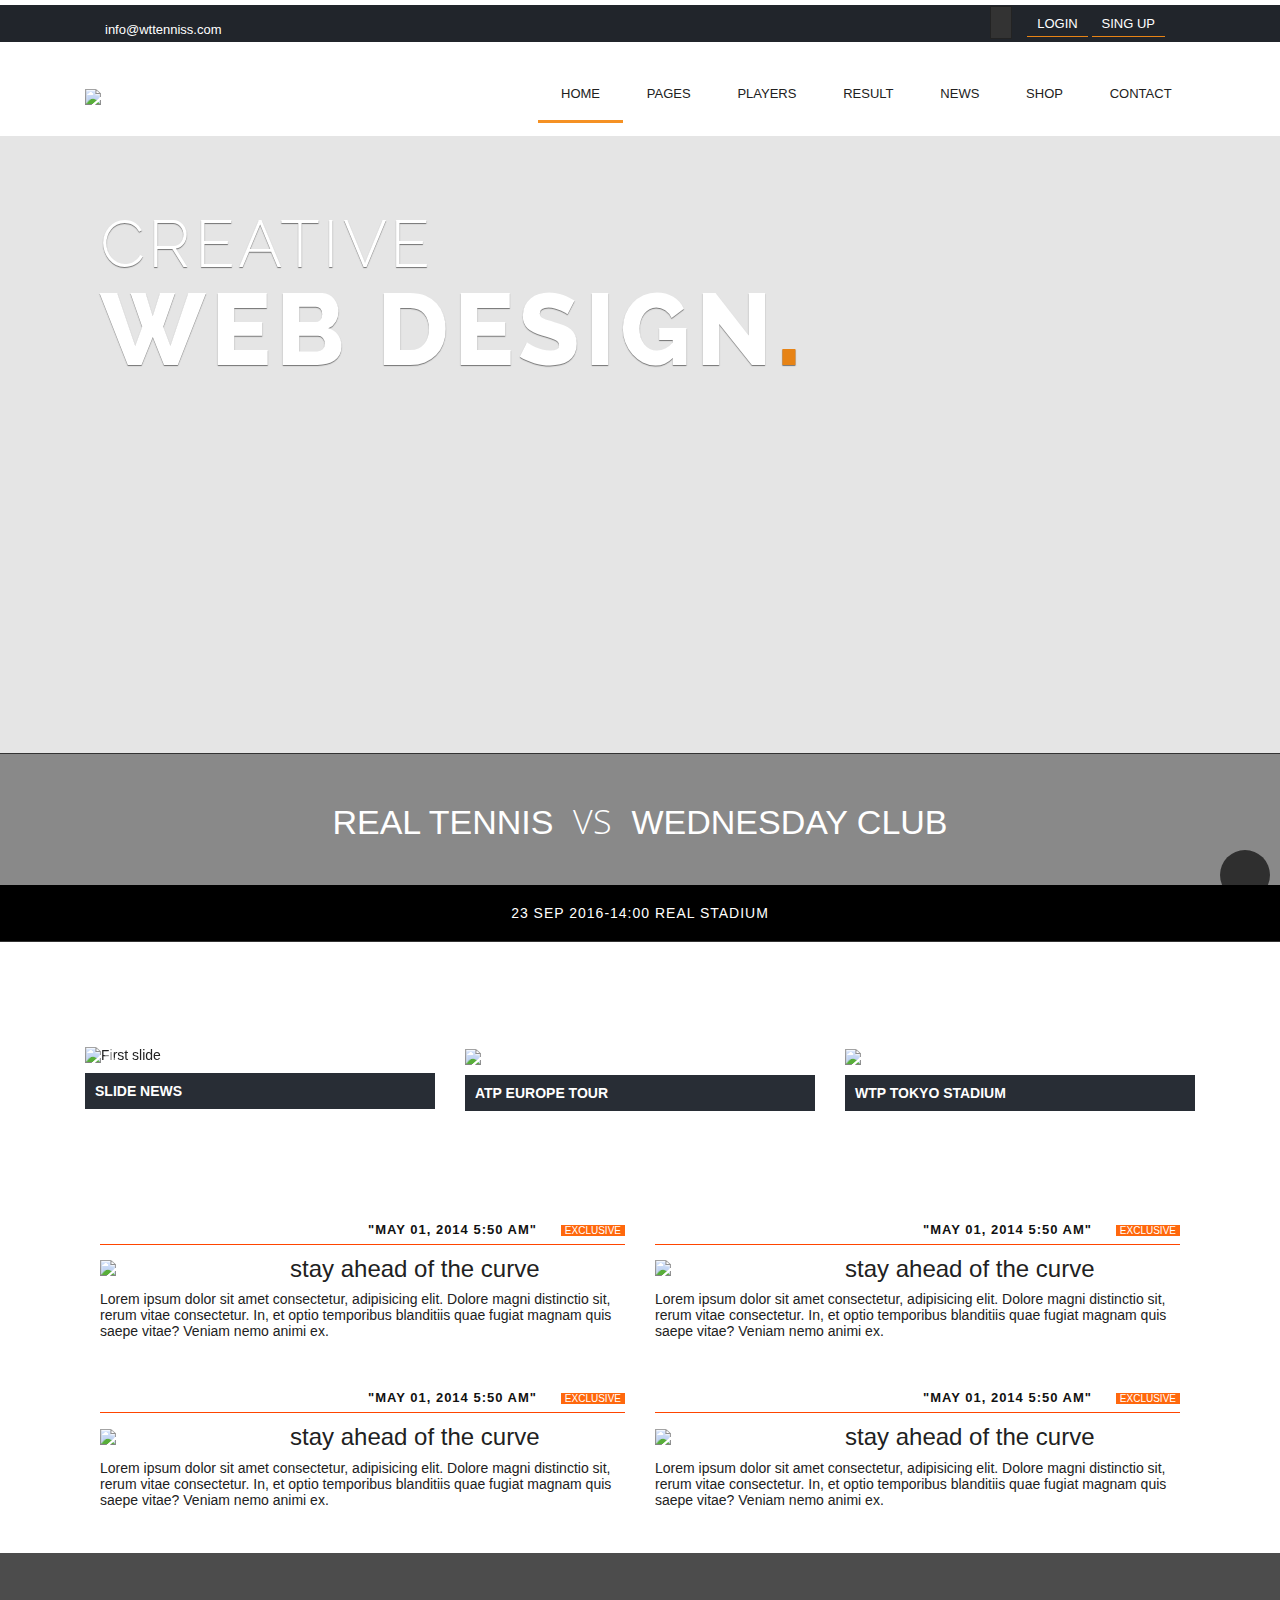
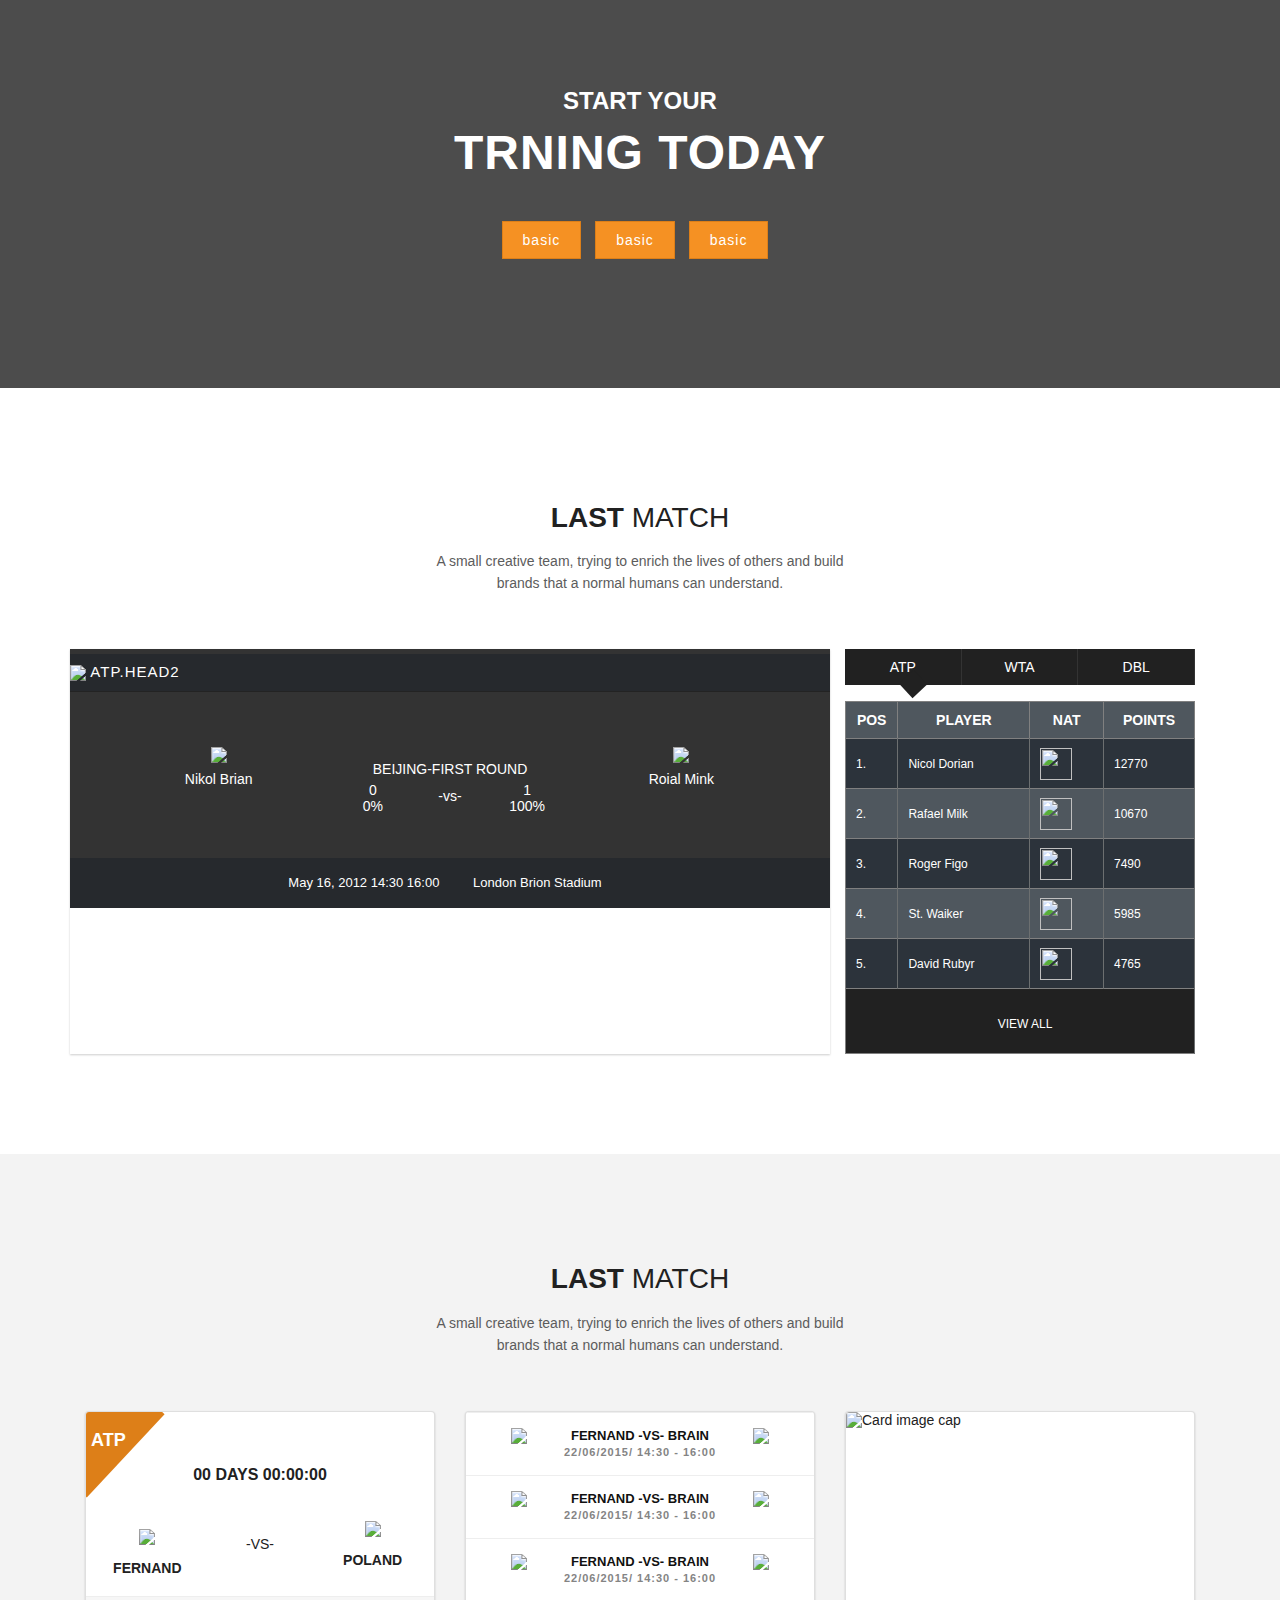
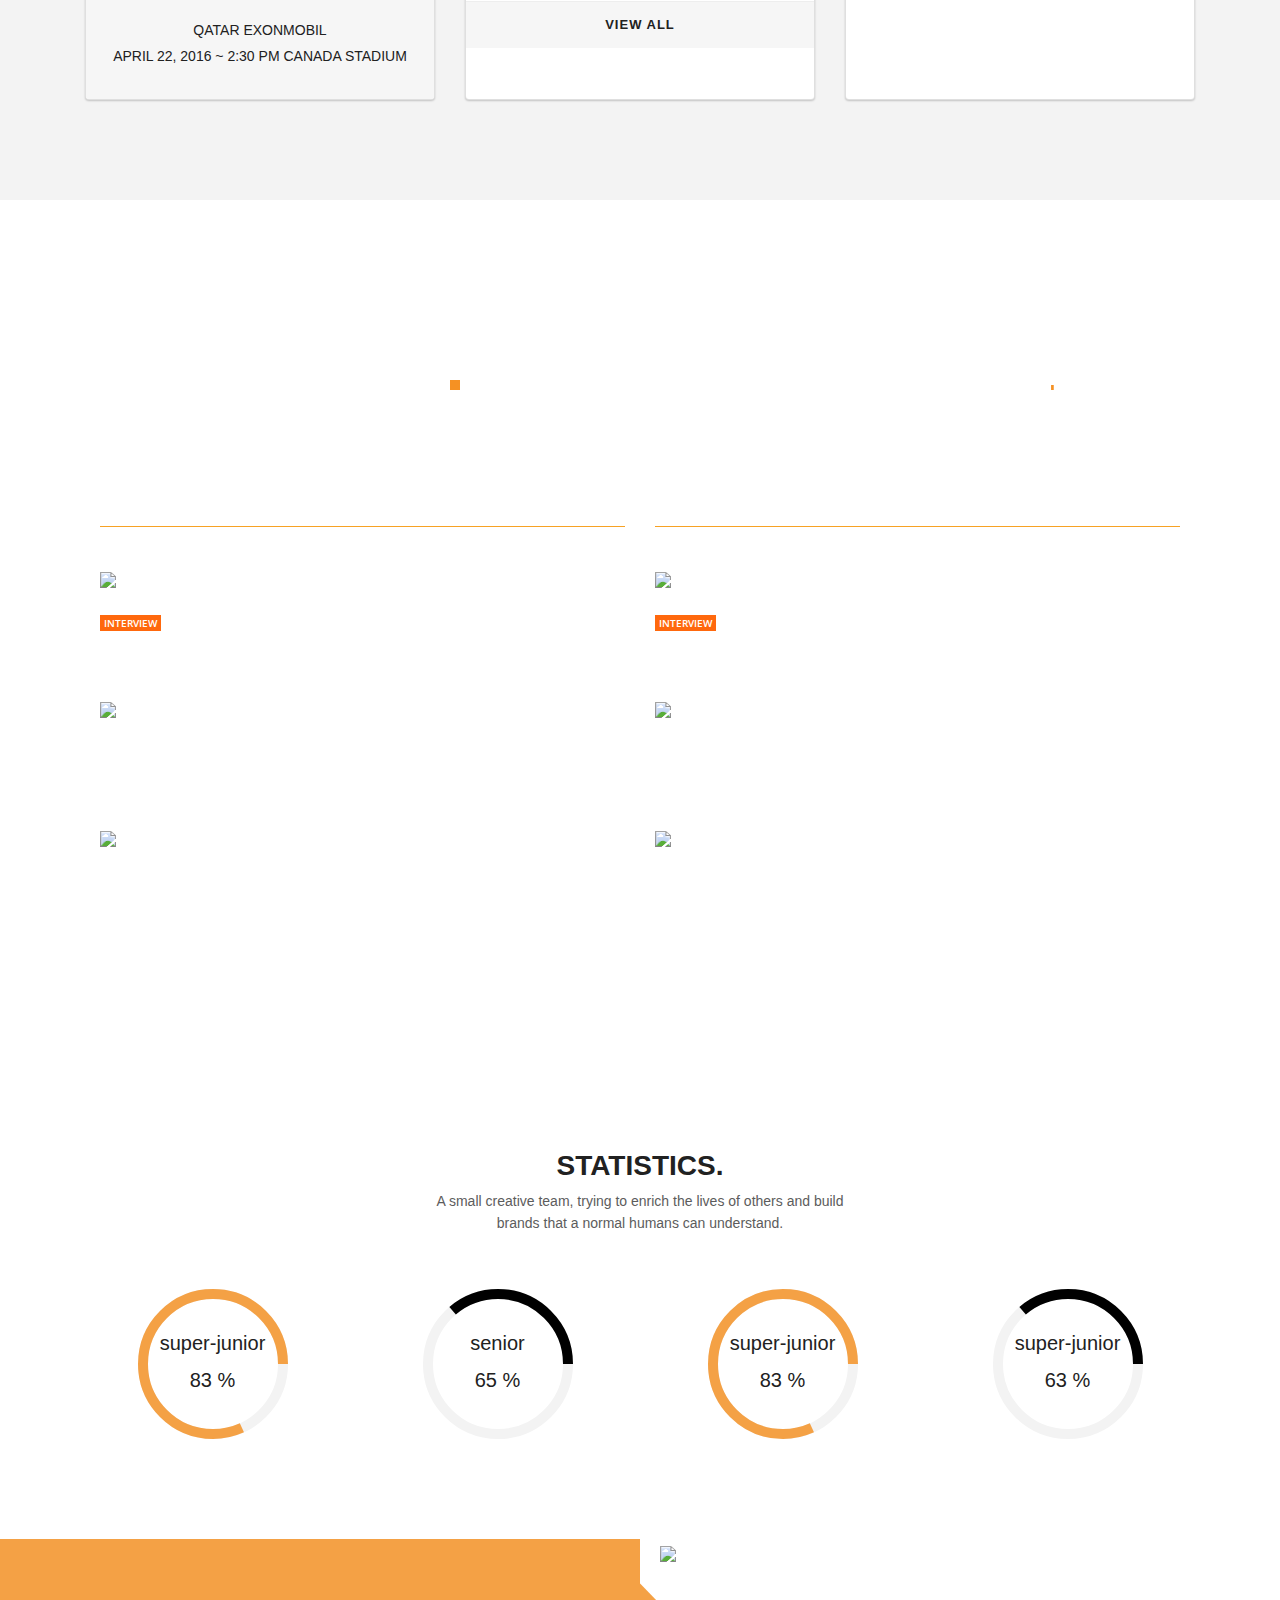
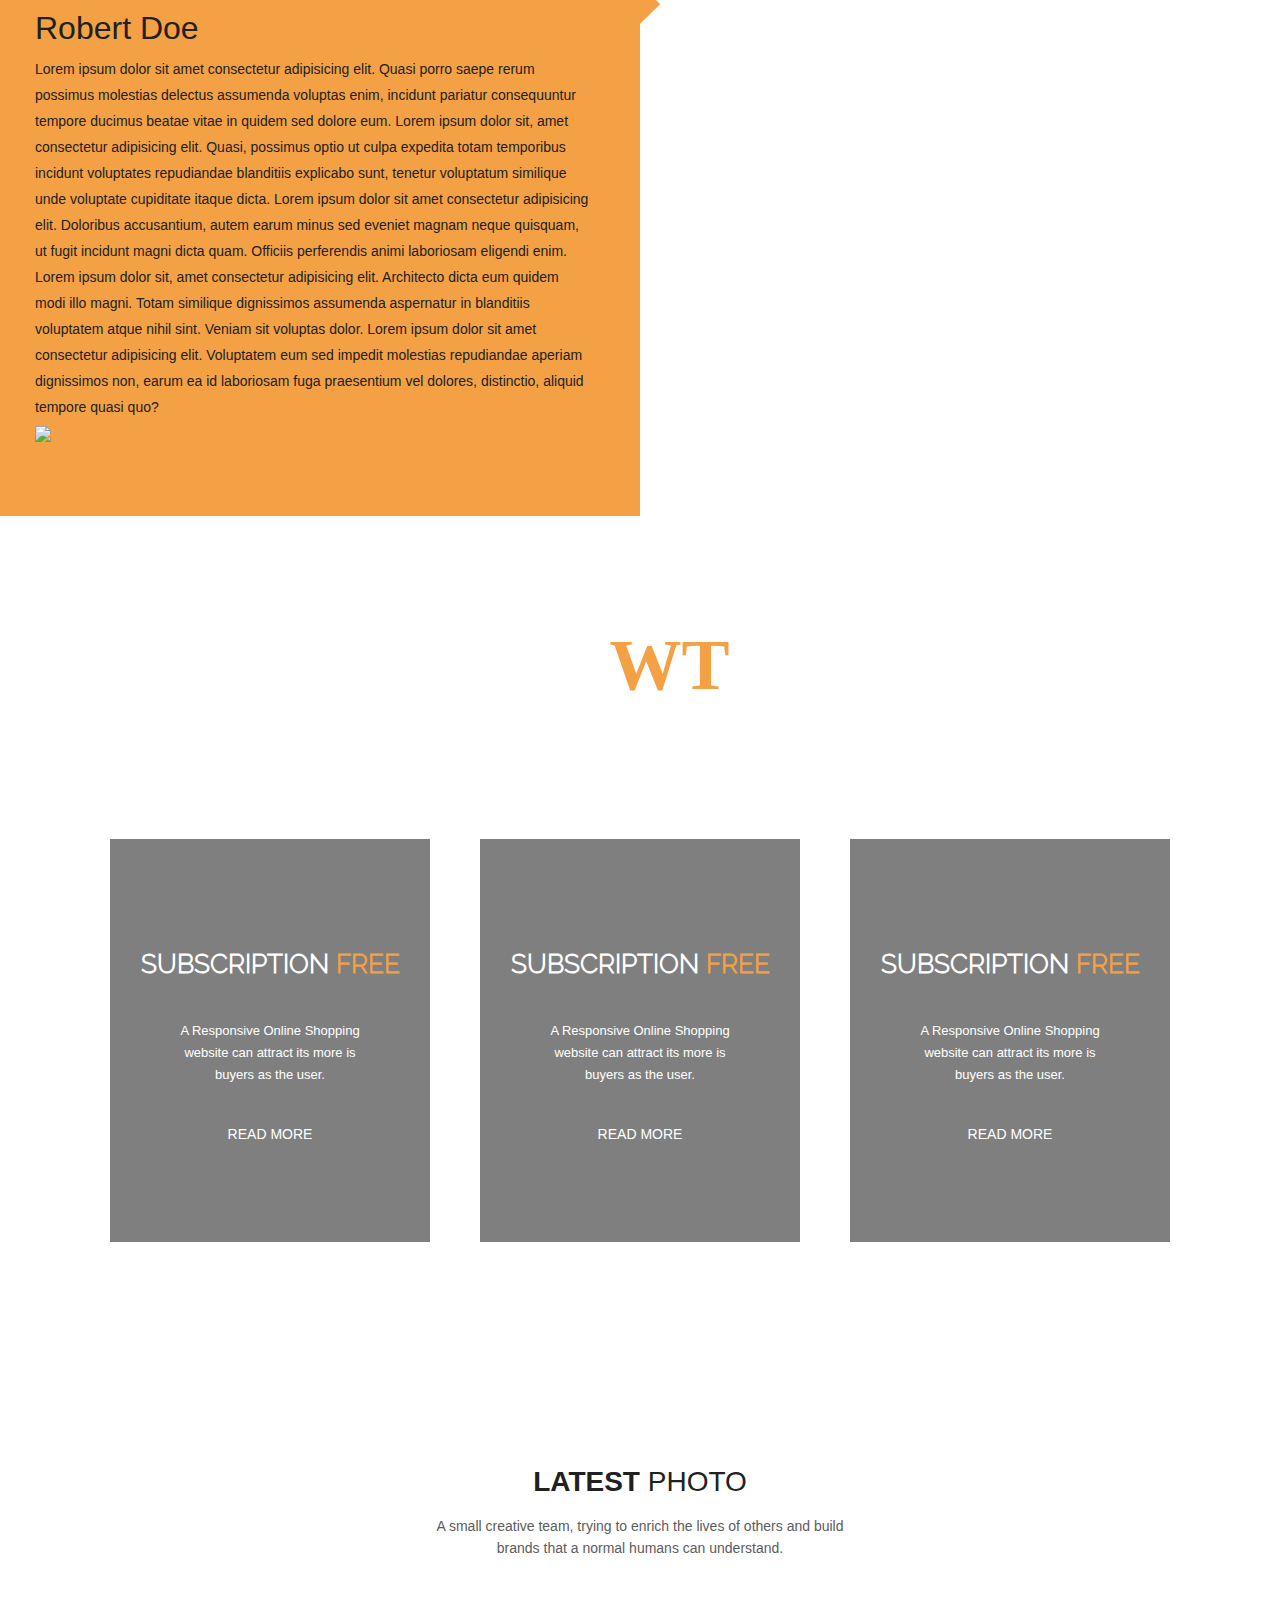
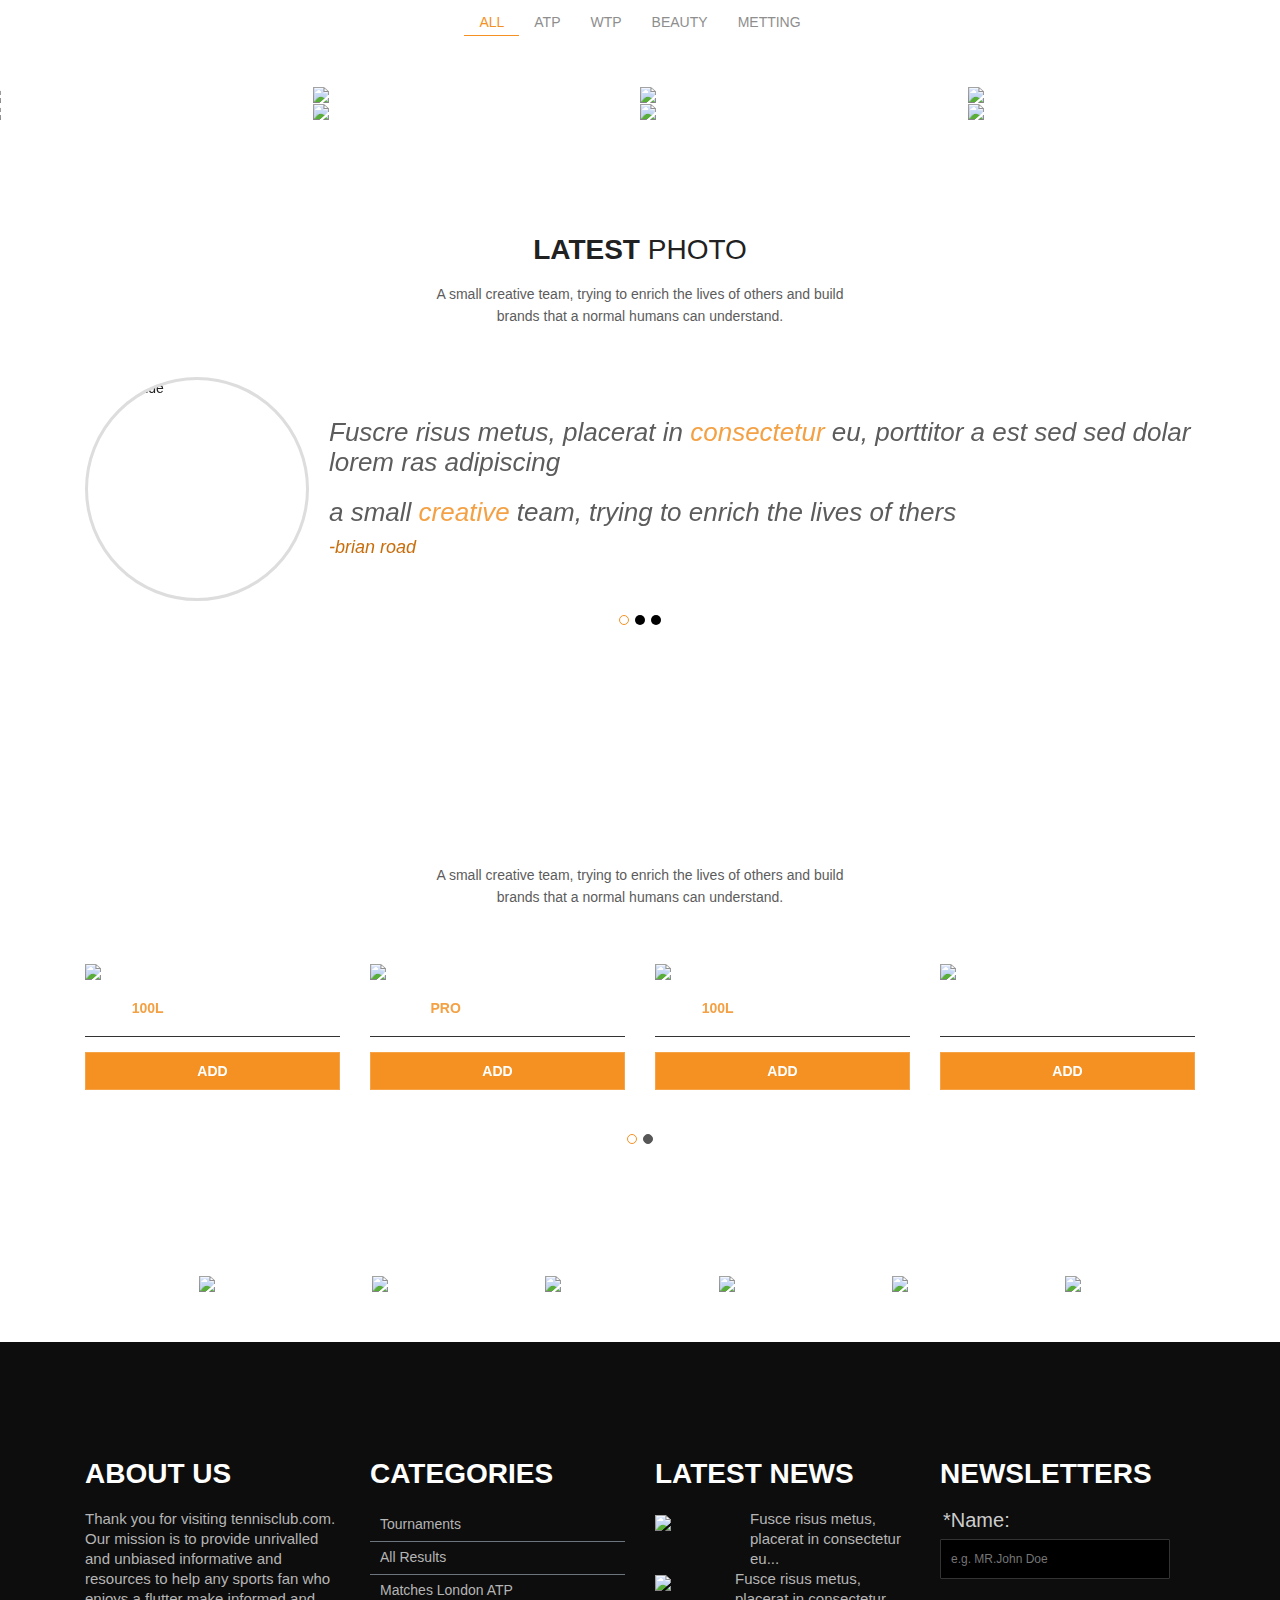
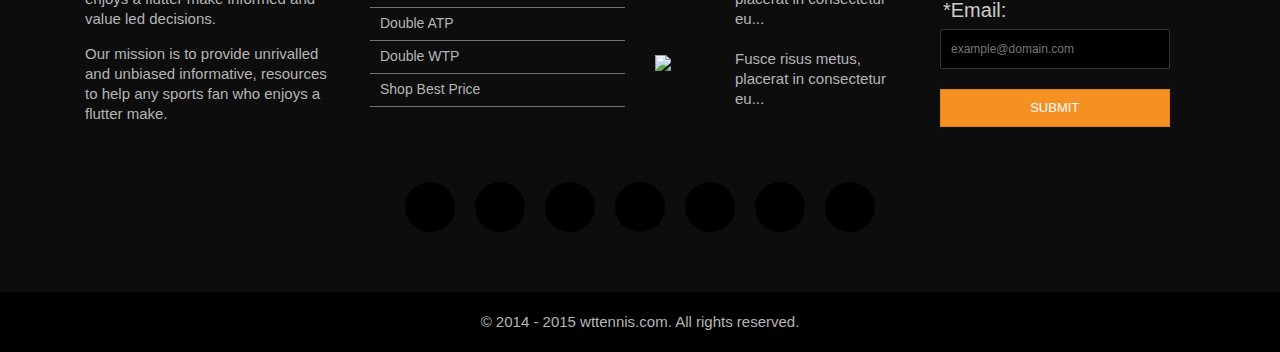
==== index.html @ 457f44ca "Add files via upload" ====
<!DOCTYPE html>
<html lang="en">
<head>
    <meta charset="UTF-8">
    <meta http-equiv="X-UA-Compatible" content="IE=edge">
    <meta name="viewport" content="width=device-width, initial-scale=1.0">
    <title>WT teniss</title>
    <link rel="icon" type="image/x-icon" href="/photoo/sub-ball.png">
    <link rel="stylesheet" href="https://cdn.jsdelivr.net/npm/bootstrap@4.0.0/dist/css/bootstrap.min.css" integrity="sha384-Gn5384xqQ1aoWXA+058RXPxPg6fy4IWvTNh0E263XmFcJlSAwiGgFAW/dAiS6JXm" crossorigin="anonymous">
    <link rel="stylesheet" href="https://cdnjs.cloudflare.com/ajax/libs/font-awesome/6.1.1/css/all.css" integrity="sha512-1hsteeq9xTM5CX6NsXiJu3Y/g+tj+IIwtZMtTisemEv3hx+S9ngaW4nryrNcPM4xGzINcKbwUJtojslX2KG+DQ==" crossorigin="anonymous" referrerpolicy="no-referrer" />
    <link rel="stylesheet" href="css/mine.css">
</head>
<body>
   <div class="top_header">
       <div class="container">
        
               <div class="col-md-12 d-flex justify-content-between">
                   <div class="box-info">
                   <p> <i class="fa-regular fa-envelope"></i>
                     info@wttenniss.com
                   </p>
                   </div>
                   <div class="box-login ">
                     
                        <i class="fa-solid 
                        fa-cart-shopping"></i>
                       
                        <a href="#" class="text-uppercase">login</a>
                        <a href="#" class="text-uppercase">sing up</a>
                     
                   </div>
               </div>
          
       </div>
   </div>

   
       
        <header id="up">
            <nav class="navbar navbar-expand-lg navbar-light  ">
                <div class="container">
                <a class="navbar-brand" href="index.html"><img src="photoo/logo2.png"></a>
                <div class="humburger">
                <button class="navbar-toggler" type="button" data-toggle="collapse" data-target="#navbarNav" aria-controls="navbarNav" aria-expanded="false" aria-label="Toggle navigation">
                  <span ><i class="fa-solid fa-bars"></i> menu</span>
                </button>
            </div>
                <div class="collapse navbar-collapse " id="navbarNav">
                  <ul class="navbar-nav ml-auto">
                    <li class="nav-item active_li text-uppercase bla">
                        <a class="nav-link" href="/index.html" >Home <span class="sr-only">(current)</span></a>
                      </li>
                      <li class="nav-item text-uppercase">
                        <a class="nav-link" href="#">pages</a>
                      </li>
                      <li class="nav-item text-uppercase">
                        <a class="nav-link" href="/players.html">players</a>
                      </li>
                      <li class="nav-item text-uppercase">
                          <a class="nav-link" href="/result.html">result</a>
                        </li>
                        <li class="nav-item text-uppercase">
                          <a class="nav-link" href="/news.html">news</a>
                        </li>
                        <li class="nav-item text-uppercase">
                          <a class="nav-link" href="/shop.html">shop</a>
                        </li>
                        <li class="nav-item text-uppercase">
                          <a class="nav-link" href="/contact.html">contact</a>
                        </li>
                  </ul>
                </div>
                </div>
              </nav>
            
      
    </header>
       


    <div class="banner">
        <div class="banner-cont ">
            <div class="container">
            <div class="col-12 banner-text">
                <p class="text-uppercase creative">creative</p>
                <p class="tex-uppercase web">web design<span class="dot">.</span></p>
            </div>
        </div>
      
        </div>
    </div>
    <div class="vs">
        <div class="container">
            <div class="col-12 match">
                <div class="match-team text-center">
                    
                    <span class="text-uppercase">real tennis</span>
                    <span class="text-uppercase vs-text">vs</span>
                    <span class="text-uppercase">wednesday club</span>
                </div>

            </div>
        </div>
    </div>
    <div class="time">
        <p class="text-center">23 SEP 2016-14:00 REAL STADIUM</p>
    </div>

    <section class="sliderr">
        <div class="container">
            
                <div class="row">
                <div class="col-md-12 col-xl-4">
                    <div id="carouselExampleControls" class="carousel slide" data-ride="carousel" data-interval="false">
                        <div class="carousel-inner">
                          <div class="carousel-item active">
                            <img class="d-block w-100" src="photoo/1.jpg" alt="First slide">
                          </div>
                          <div class="carousel-item">
                            <img class="d-block w-100" src="photoo/2.jpg" alt="Second slide">
                          </div>
                          <div class="carousel-item">
                            <img class="d-block w-100" src="photoo/3.jpg" alt="Third slide">
                          </div>
                          <div class="carousel-item">
                            <img class="d-block w-100" src="photoo/4.jpg" alt="Third slide">
                          </div>
                          <a class="carousel-control-prev" href="#carouselExampleControls" role="button" data-slide="prev">
                            <span class="carousel-control-prev-icon" aria-hidden="true"></span>
                            <span class="sr-only">Previous</span>
                          </a>
                          <a class="carousel-control-next" href="#carouselExampleControls" role="button" data-slide="next">
                            <span class="carousel-control-next-icon" aria-hidden="true"></span>
                            <span class="sr-only">Next</span>
                          </a>
                        </div>
                       
                      </div>
                      <div class=" d-flex justify-content-between slide_bottom">
                          <a href="# " class="text-uppercase">slide news</a>
                         <a><i class="fa-solid fa-angles-right"></i></a>
                      </div>
                </div>
                <div class="col-md-12 col-xl-4">
                    <img src="photoo/2.jpg">
                    <div class=" d-flex justify-content-between slide_bottom">
                        <a href="# " class="text-uppercase">atp europe tour</a>
                       <a><i class="fa-solid fa-angles-right"></i></a>
                    </div>
                </div>
                <div class="col-md-12 col-xl-4">
                    <img src="photoo/3.jpg">
                    <div class=" d-flex justify-content-between slide_bottom">
                        <a href="# " class="text-uppercase">wtp tokyo stadium</a>
                       <a><i class="fa-solid fa-angles-right"></i></a>
                    </div>
                </div>
            </div>
            </div>
       
    </section>
    <section class="first_info">
        <div class="container">
        <div class="col-12">
           <div class="row">
                <div class="col-md-6 info-cont">
                       <div class="event-data text-right">
                        <span class="date text-uppercase"> "MAY 01, 2014 5:50 am"</span>
                        <span class="exclusive"> Exclusive</span>
                    </div>
                    <div class="col-4 float-left info-cont-img">
                        <a><img src="photoo/1 (1).jpg"></a>
                        <i class="fa-solid fa-video"></i>
                    </div>
                 
                    <h4>stay ahead of the curve</h4>
                    <p >Lorem ipsum dolor sit amet consectetur, adipisicing elit. Dolore magni distinctio sit, rerum vitae consectetur. In, et optio temporibus blanditiis quae fugiat magnam quis saepe vitae? Veniam nemo animi ex.</p>
                    
                    
            
                </div>
                <div class="col-md-6 info-cont">
                    <div class="event-data text-right">
                     <span class="date text-uppercase"> "MAY 01, 2014 5:50 am"</span>
                     <span class="exclusive"> Exclusive</span>
                 </div>
                 <div class="col-4 float-left info-cont-img">
                     <a><img src="photoo/2 (1).jpg"></a>
                     <i class="fa-solid fa-image"></i>
                 </div>
              
                 <h4>stay ahead of the curve</h4>
                 <p >Lorem ipsum dolor sit amet consectetur, adipisicing elit. Dolore magni distinctio sit, rerum vitae consectetur. In, et optio temporibus blanditiis quae fugiat magnam quis saepe vitae? Veniam nemo animi ex.</p>
                 
                 
         
             </div>
        </div>
    </div>
    <div class="col-12">
        <div class="row">
             <div class="col-md-6 info-cont">
                    <div class="event-data text-right">
                     <span class="date text-uppercase"> "MAY 01, 2014 5:50 am"</span>
                     <span class="exclusive"> Exclusive</span>
                 </div>
                 <div class="col-4 float-left info-cont-img">
                     <a><img src="photoo/3.jpg"></a>
                     <i class="fa-solid fa-video"></i>
                 </div>
              
                 <h4>stay ahead of the curve</h4>
                 <p >Lorem ipsum dolor sit amet consectetur, adipisicing elit. Dolore magni distinctio sit, rerum vitae consectetur. In, et optio temporibus blanditiis quae fugiat magnam quis saepe vitae? Veniam nemo animi ex.</p>
                 
                 
         
             </div>
             <div class="col-md-6 info-cont">
                 <div class="event-data text-right">
                  <span class="date text-uppercase"> "MAY 01, 2014 5:50 am"</span>
                  <span class="exclusive"> Exclusive</span>
              </div>
              <div class="col-4 float-left info-cont-img">
                  <a><img src="photoo/4 (1).jpg"></a>
                  <i class="fa-solid fa-image"></i>      
                        </div>
           
              <h4>stay ahead of the curve</h4>
              <p >Lorem ipsum dolor sit amet consectetur, adipisicing elit. Dolore magni distinctio sit, rerum vitae consectetur. In, et optio temporibus blanditiis quae fugiat magnam quis saepe vitae? Veniam nemo animi ex.</p>
              
              
      
          </div>
     </div>
 </div>
    </div>

    </section>
    <section class="trening">
<div class="black-shad">
<div class="container">
    <div class="col-12">
        <div class="trening-text ">
            <p class="text-uppercase">start your</p>
            <h2>TRNING TODAY</h2>
            <a href="#">basic</a>
            <a href="#">basic</a>
            <a href="#">basic</a>
        </div>
    </div>
</div>
</div>


    </section>

    <section class="atp-match">
        <div class="container">
        <div class="col-12 top-match">
            <h3 class="text-uppercase text-center p-2"> <span class="font-weight-bold ">last</span> match</h3>
            <p class="text-center subtitle">A small creative team, trying to enrich the lives of others and build brands that a normal humans can understand.</p>
        </div>
        <div class="row">

            <div class="last-match- col-xl-8  col-sm-12">
              
                <div class="last-match-cont">
                  
                    <div class="match-title col-12 text-uppercase">  
                        <img src="photoo/sub-ball.png">
                        <span>atp.head2</span>
                    </div>
                    <div class="row p-5">
                    <div class="col-xl-4 col-md-12">
                        <div class="img-face-home text-center ">
                        <img src="photoo/djokovic.jpg">
                        <p class="text-center mt-2">Nikol Brian</p>
                    </div>
                    </div>

                    <div class="col-xl-4 point text-md-center text-sm-center my-auto py-3 beijenvs">
                        <p class="text-uppercase col-12 text-center     align-items-center ">beijing-first round</p>
                        <div class="row">
                            
                        <div class="col-4  ">
                            <p> 0</p>
                            <p>0%</p>
                        </div>
                        <div class="col-4 my-auto ">
                            <p> -vs-</p>
                            
                        </div>
                        <div class=" col-4  ">
                            <p> 1</p>
                            <p>100%</p>
                        </div>
                        
                    </div>
                    </div>

                    <div class="col-xl-4 col-md-12">
                        <div class="img-face-home text-center ">
                        <img src="photoo/nadal.jpg">
                        <p class="text-center mt-2">Roial Mink </p>
                    </div>
                </div>
                    </div>
                    <div class="match-title_bottom col-12 ">  
                        <span><i class="fa-regular fa-calendar"></i>May 16, 2012 14:30 16:00 </span>
                        <span><i class="fa-solid fa-location-dot"></i>London Brion Stadium</span>
                    </div>
            </div>
      


    </div>
    <div class="col-xl-4 col-md-12">
        <div class="table-above">
            <ul class="list-unstyled d-flex w-100 text-center" >
                <li class="position-relative"><a href="#">ATP</a>
                <span class="down"></span></li>
                <li><a href="#">WTA</a></li>
                <li><a href="#">DBL</a></li>
            </ul>

        </div>
        <div class="time-table">
        <table border="1" style="border-collapse: collapse;">
            <tbody>
            <tr class="text-center text-uppercase">
                <th>pos</th>
                <th>player</th>
                <th>nat</th>
                <th>points</th>
            </tr>
            <tr>
                <td>1.</td>
                <td><a href="#">Nicol Dorian</a></td>
                <td><img src="photoo/serbia.png"></td>
                <td>12770</td>
            </tr>
            <tr>
                <td>2.</td>
                <td><a href="#">Rafael Milk</a></td>
                <td><img src="photoo/serbia.png"></td>
                <td>10670</td>
            </tr>
            <tr>
                <td>3.</td>
                <td><a href="#">Roger Figo</a></td>
                <td><img src="photoo/uk.png"></td>
                <td>7490</td>
            </tr>
            <tr>
                <td>4.</td>
                <td><a href="#">St. Waiker</a></td>
                <td><img src="photoo/brazil.png"></td>
                <td>5985</td>
            </tr>
            <tr>
                <td>5.</td>
                <td><a href="#">David Rubyr</a></td>
                <td><img src="photoo/japan.png"></td>
                <td>4765</td>
            </tr>
            <tr class="text-center last_tr text-uppercase" >
                <td colspan="4" >view all</td>
            </tr>
        </tbody>
        </table>
    </div>
</div>
        </div>
    </div>
        
    </section>

    <section class="next-match">
        <div class="container">

        <h3 class="text-uppercase text-center p-2"> <span class="font-weight-bold ">last</span> match</h3>
        <p class="text-center subtitle">A small creative team, trying to enrich the lives of others and build brands that a normal humans can understand.</p>

        <div class="card-deck ">
            <div class="card p-0 position-relative col-md-6 ">
                <div class="col-12 text-uppercase text-center   p-0">
                    <h6 class="font-weight-bold mt-5 ">00 days 00:00:00</h6>
                    <div class="card-body">
                        <div class="row">
                            <div class="col-4 team1">
                                <img src="photoo/team1.png">
                                <p class="font-weight-bold ">fernand</p>
                            </div>
                            <div class="col-4 my-auto ">
                                <p>-vs-</p>
                            </div>
                            <div class="col-4 team2">
                                <img src="photoo/team2.png">
                                <p class="font-weight-bold " >poland</p>
                            </div>
                        </div>
                      </div>
                      <div class="card_bottom">
                        <p class="text-uppercase">qatar exonmobil</p>
                        <p class="card_stadium">April 22, 2016 ~ 2:30 pm Canada Stadium </p>
                      </div>
                </div>
                <span class="card_part">
                    
                </span>
                <span class="card_part_text">
                    <p class="text-uppercase">atp</p>
                </span>
                


            </div>



            <div class="card col-md-6 px-0">
            <div class="match-team-list ">
                <div class="row mx-auto ">
                    <img src="photoo/team1_small.png">
                    <p class="my-auto">FERNAND -VS- BRAIN</p>
                    <img src="photoo/team1_small.png">
                </div>
                <p class="text-center l_p"> 22/06/2015/ 14:30 - 16:00</p>
            </div>
            <div class="match-team-list ">
                <div class="row  mx-auto">
                    <img src="photoo/team1_small.png">
                    <p class="my-auto">FERNAND -VS- BRAIN</p>
                    <img src="photoo/team1_small.png">
                </div>
                <p class="text-center l_p"> 22/06/2015/ 14:30 - 16:00</p>
            </div>
            <div class="match-team-list">
                <div class="row  mx-auto">
                    <img src="photoo/team1_small.png">
                    <p class="my-auto">FERNAND -VS- BRAIN</p>
                    <img src="photoo/team1_small.png">
                </div>
                <p class="text-center l_p"> 22/06/2015/ 14:30 - 16:00</p>
            </div>
            
             <div class="view_all">
                 <p class="text-center">view all</p>
             </div>
            </div>
            <div class="card col-md-6 p-0">
              <img class="card-img-top h-100" src="photoo/adwertise.jpg" alt="Card image cap">
             
            </div>
          </div>
        </div>
    </section>
<section class="new_black">
    <div class="container">
        <div class="col-12 ">
           <h4 class="title_black"><i class="fa-solid fa-quote-left"></i>
            <span class="tennis"> tennis </span> <span class="big_dot"></span>
            is the new black <span class="dot">.</span>
            <i class="fa-solid fa-quote-left"></i>
           </h4>
           <p class="text-center title_black_cont">THE BEST TENNIS TOUR AROUND THE EUROPE STEP BY STEP.</p>

           <div class="row">
           <div class="col-md-6 cont_black">
               <h6>
                   AMAZING VIDEO
               </h6>
               <div class="col-12 amazing_video  p-0">
                <div class="col-5 it-video float-left p-0 ">
                    <img src="photoo/1 (1).jpg" >
                </div>
                <div class="video-text text-left ">
                    <p class="date_cont ">July 01, 2014 5:50 am</p>
                    <h5>
                        <span class="interview">INTERVIEW</span> NEQUE PORRO QUISQUAM
                    </h5>
                        <p>
                            Aliquam erat volutpat. So your content will always look good on any screen size like
                            Tablet, Phones, Imac, Macbook & all sort of devices.
                        </p>
                    </p>
                </div>
               </div>
               <div class="col-12 amazing_video  p-0">
                <div class="col-5 it-video float-left p-0 ">
                    <img src="photoo/2 (1).jpg" >
                </div>
                <div class="video-text text-left ">
                    <p class="date_cont ">July 01, 2014 5:50 am</p>
                    <h5>
                      NEQUE PORRO QUISQUAM
                    </h5>
                        <p>
                            Aliquam erat volutpat. So your content will always look good on any screen size like
                            Tablet, Phones, Imac, Macbook & all sort of devices.
                        </p>
                    </p>
                </div>
               </div>
               <div class="col-12 amazing_video  p-0">
                <div class="col-5 it-video float-left p-0 ">
                    <img src="photoo/3 (1).jpg" >
                </div>
                <div class="video-text text-left ">
                    <p class="date_cont ">July 01, 2014 5:50 am</p>
                    <h5>
                       NEQUE PORRO QUISQUAM
                    </h5>
                        <p>
                            Aliquam erat volutpat. So your content will always look good on any screen size like
                            Tablet, Phones, Imac, Macbook & all sort of devices.
                        </p>
                    </p>
                </div>
               </div>
           </div>

           <div class="col-md-6  cont_black">
            <h6>
                AMAZING VIDEO
            </h6>
            <div class="col-12 amazing_video  p-0">
                <div class="col-5 it-video float-left p-0 ">
                    <img src="photoo/1 (1).jpg" >
                </div>
                <div class="video-text text-left ">
                    <p class="date_cont ">July 01, 2014 5:50 am</p>
                    <h5>
                        <span class="interview">INTERVIEW</span> NEQUE PORRO QUISQUAM
                    </h5>
                        <p>
                            Aliquam erat volutpat. So your content will always look good on any screen size like
                            Tablet, Phones, Imac, Macbook & all sort of devices.
                        </p>
                    </p>
                </div>
               </div>
               <div class="col-12 amazing_video  p-0">
                <div class="col-5 it-video float-left p-0 ">
                    <img src="photoo/2 (1).jpg" >
                </div>
                <div class="video-text text-left ">
                    <p class="date_cont ">July 01, 2014 5:50 am</p>
                    <h5>
                        NEQUE PORRO QUISQUAM
                    </h5>
                        <p>
                            Aliquam erat volutpat. So your content will always look good on any screen size like
                            Tablet, Phones, Imac, Macbook & all sort of devices.
                        </p>
                    </p>
                </div>
               </div>
               <div class="col-12 amazing_video  p-0">
                <div class="col-5 it-video float-left p-0 ">
                    <img src="photoo/3 (1).jpg" >
                </div>
                <div class="video-text text-left ">
                    <p class="date_cont ">July 01, 2014 5:50 am</p>
                    <h5>
                         NEQUE PORRO QUISQUAM
                    </h5>
                        <p>
                            Aliquam erat volutpat. So your content will always look good on any screen size like
                            Tablet, Phones, Imac, Macbook & all sort of devices.
                        </p>
                    </p>
                </div>
               </div>
           </div>
        </div>

    </div>
        </div>
    </div>

</section>
    
  
<section class="svg_conteiner ">
    <div class="container">
        <div class="col-12 mt-0">
            <h3 class="text-center font-weight-bold">STATISTICS.
            </h3>
            <p class="text-center subtitle">A small creative team, trying to enrich the lives of others and build brands that a normal humans can understand.</p>
        </div>
        <div class="row">
            <div class="col-xl-3 col-md-6"> 
                <div class="box">
                    <div class="percent">
                        <svg>
                            <circle cx="70" cy="70" r="70" > </circle>
                            <circle cx="70" cy="70" r="70" class="first"> </circle>
                        </svg>
                        <div class="number ">
                         
                             <div class="cont">
                                <h3>super-junior</h3>
                                <p>83 %<p> 
                             </div>
                         
                        </div>
                        
                    </div>
                    
                    
                </div>
                
        
            </div>
            <div class="col-xl-3 col-md-6"> 
                <div class="box">
                    <div class="percent">
                        <svg>
                            <circle cx="70" cy="70" r="70"> </circle>
                            <circle cx="70" cy="70" r="70" class="second"> </circle>
                        </svg>
                        <div class="number ">
                         
                             <div class="cont">
                                <h3>senior</h3>
                                <p>65 %<p> 
                             </div>
                         
                        </div>
                        
                    </div>
                    
                    
                </div>
                
        
            </div>
            <div class="col-xl-3 col-md-6"> 
                <div class="box">
                    <div class="percent">
                        <svg>
                            <circle cx="70" cy="70" r="70"> </circle>
                            <circle cx="70" cy="70" r="70" class="first"> </circle>
                        </svg>
                        <div class="number ">
                         
                             <div class="cont">
                                <h3>super-junior</h3>
                                <p>83 %<p> 
                             </div>
                         
                        </div>
                        
                    </div>
                    
                    
                </div>
                
        
            </div>
            <div class="col-xl-3 col-md-6"> 
                <div class="box">
                    <div class="percent">
                        <svg>
                            <circle cx="70" cy="70" r="70"> </circle>
                            <circle cx="70" cy="70" r="70" class="second"> </circle>
                        </svg>
                        <div class="number ">
                         
                             <div class="cont">
                                <h3>super-junior</h3>
                                <p>63 %<p> 
                             </div>
                         
                        </div>
                        
                    </div>
                    
                    
                </div>
                
        
            </div>
            
        </div>
        </div>
    </div>
</section>




<section>
<div class="robert_deo_div">
    <div class="row">
    <div class="col-md-6 robert_deo position-relative">
        <h2>Robert Doe</h2>
        <p>Lorem ipsum dolor sit amet consectetur adipisicing elit. Quasi porro saepe rerum possimus molestias delectus assumenda voluptas enim, incidunt pariatur consequuntur tempore ducimus beatae vitae in quidem sed dolore eum. Lorem ipsum dolor sit, amet consectetur adipisicing elit. Quasi, possimus optio ut culpa expedita totam temporibus incidunt voluptates repudiandae blanditiis explicabo sunt, tenetur voluptatum similique unde voluptate cupiditate itaque dicta.
            Lorem ipsum dolor sit amet consectetur adipisicing elit. Doloribus accusantium, autem earum minus sed eveniet magnam neque quisquam, ut fugit incidunt magni dicta quam. Officiis perferendis animi laboriosam eligendi enim.
        </p>

        <p>Lorem ipsum dolor sit, amet consectetur adipisicing elit. Architecto dicta eum quidem modi illo magni. Totam similique dignissimos assumenda aspernatur in blanditiis voluptatem atque nihil sint. Veniam sit voluptas dolor.
         Lorem ipsum dolor sit amet consectetur adipisicing elit. Voluptatem eum sed impedit molestias repudiandae aperiam dignissimos non, earum ea id laboriosam fuga praesentium vel dolores, distinctio, aliquid tempore quasi quo?
        </p>

        <img src="photoo/signature.png">

        <span class="orange_part"> </span>
    </div>
    <div class="col-xl-5 ">
        <img src="photoo/people.jpg">
    </div>
</div>
</div>
</section>
<section class="around-section">
    <div class="container">
<div class="col-12 around-section-txt">
    <h4 class="text-uppercase"> <i class="fa-solid fa-quote-left"></i> enter in <span class="bold wt">wt</span> <span class="bold ">tennis</span> <i class="fa-solid fa-quote-right"></i></h4>
    <p class="text-center best_tennis_subtitle">THE BEST TENNIS TOUR AROUND THE EUROPE STEP BY STEP.</p>

    <div class="row">
        <div class="col-md-6 col-xl-4">
            <div class="subscription-tennis text-uppercase text-center">
                <h4 class="text-uppercase font-weight-bold">subscription <span class="wt"> free</span> </h4>
                <p>A Responsive Online Shopping website can attract its more is buyers as the user.</p>
                <a href="#">read more</a>
            </div>
        </div>
        <div class="col-md-6 col-xl-4">
            <div class="subscription-tennis text-uppercase text-center">
                <h4 class="text-uppercase font-weight-bold">subscription <span class="wt"> free</span> </h4>
                <p>A Responsive Online Shopping website can attract its more is buyers as the user.</p>
                <a href="#">read more</a>
            </div>
        </div>
        <div class="col-md-6 col-xl-4">
            <div class="subscription-tennis text-uppercase text-center">
                <h4 class="text-uppercase font-weight-bold">subscription <span class="wt"> free</span> </h4>
                <p>A Responsive Online Shopping website can attract its more is buyers as the user.</p>
                <a href="#">read more</a>
            </div>
        </div>
    </div>
</div>
</div>

</section>

<section class="latest_photo">
<div class="container">
    <div class="col-12 top-match ">
        <h3 class="text-uppercase text-center p-2"> <span class="font-weight-bold ">latest</span> photo</h3>
        <p class="text-center subtitle">A small creative team, trying to enrich the lives of others and build brands that a normal humans can understand.</p>
        <ul class="list-unstyled  latest_photo_ul  d-flex justify-content-center">
            <li><a href="#" class="current"> all</a></li>
            <li><a href="#"> atp</a></li>
            <li><a href="#">wtp</a></li>
            <li><a href="#">beauty</a></li>
            <li><a href="#"> metting</a></li>
        </ul>
    </div>
</div>
<div class="row latest_photo_collage">
    <div class="col-xl-3 position-relative">
        <img src="photoo/1_thumb.jpg">
        <span class="blank_span"></span>
    </div>
    <div class="col-xl-3  position-relative">
        <img src="photoo/2_thumb.jpg">
        <span class="blank_span"></span>
    </div>
    <div class="col-xl-3 position-relative">
        <img src="photoo/3_thumb.jpg">
        <span class="blank_span"></span>
    </div>
    <div class="col-xl-3 position-relative">
        <img src="photoo/4_thumb.jpg">
        <span class="blank_span"></span>
    </div>
</div>
<div class=" row latest_photo_collage">
    <div class="col-xl-3 position-relative">
        <img src="photoo/5_thumb.jpg">
        <span class="blank_span"></span>
    </div>
    <div class="col-xl-3  position-relative">
        <img src="photoo/6_thumb.jpg">
        <span class="blank_span"></span>
    </div>
    <div class="col-xl-3 position-relative">
        <img src="photoo/7_thumb.jpg">
        <span class="blank_span"></span>
    </div>
    <div class="col-xl-3 position-relative">
        <img src="photoo/8_thumb.jpg">
        <span class="blank_span"></span>
    </div>
</div>
</section>
<section>
    <div class="container">
        <div class="col-12 top-match ">
            <h3 class="text-uppercase text-center p-2"> <span class="font-weight-bold ">latest</span> photo</h3>
            <p class="text-center subtitle">A small creative team, trying to enrich the lives of others and build brands that a normal humans can understand.</p>
           
        </div>
    
    <div id="carouselExampleIndicators" class="carousel slide" data-ride="carousel" data-interval="false">
  <ol class="carousel-indicators">
    <li data-target="#carouselExampleIndicators" data-slide-to="0" class="active"></li>
    <li data-target="#carouselExampleIndicators" data-slide-to="1"></li>
    <li data-target="#carouselExampleIndicators" data-slide-to="2"></li>
  </ol>
  <div class="carousel-inner">
    <div class="carousel-item active">
        <div class="item">
            <img class="d-block" src="photoo/djokovic (1).jpg" alt="First slide"> 
        </div>
        <div class="item-text">
            <p>Fuscre risus metus, placerat in <span class="wt"> consectetur</span> eu, porttitor a est sed sed dolar lorem ras adipiscing</p>
            <p> a small <span class="wt">creative</span> team, trying to enrich the lives of thers</p>
            <p class="name">-brian road</p>
        </div>
      
    </div>
    <div class="carousel-item">
        <div class="item">
            <img class="d-block" src="photoo/nadal (1).jpg" alt="First slide"> 
        </div>
        <div class="item-text ">
            <p>Fuscre risus metus, placerat in <span class="wt"> consectetur</span> eu, porttitor a est sed sed dolar lorem ras adipiscing</p>
            <p> a small <span class="wt">creative</span> team, trying to enrich the lives of thers</p>
            <p class="name">-Miki Rood</p>
        </div>
    </div>
    <div class="carousel-item">
        <div class="item">
            <img class="d-block" src="photoo/download.jfif" alt="First slide"> 
        </div>
        <div class="item-text ">
            <p>Fuscre risus metus, placerat in <span class="wt"> consectetur</span> eu, porttitor a est sed sed dolar lorem ras adipiscing</p>
            <p> a small <span class="wt">creative</span> team, trying to enrich the lives of thers</p>
            <p class="name">-Robert Roof</p>
        </div>
  </div>
 
</div>
</div>
</section>
<section class="top_product">
    <div class="container">
    <div class="col-12 top-match ">
        <h3 class="text-uppercase text-center p-2"> <span class="font-weight-bold ">latest</span> photo</h3>
        <p class="text-center subtitle">A small creative team, trying to enrich the lives of others and build brands that a normal humans can understand.</p>
       
    </div>
    <div id="carouselExampleIndicators1" class="carousel slide" data-ride="carousel" data-interval="false">
        <ol class="carousel-indicators carousel-indicators2 ">
          <li data-target="#carouselExampleIndicators1" data-slide-to="0" class="active"></li>
          <li data-target="#carouselExampleIndicators1" data-slide-to="1"></li>
         
        </ol>
        <div class="carousel-inner">
          <div class="carousel-item active">
              <div class="row">
            <div class="col-xl-3 col-md-6 col-sm-12 position-relative">
                <div class=" position-relative carousel-effect_div">
                <img src="/photoo/prod1.jpg">
                <span class="carousel-effect ">
                    <div class="carousel-effecr-icon ">
                    <i class="fa-solid fa-link"></i>
                </div>
                </span>
            </div>
                <div class="carousel_div_title d-flex justify-content-between">
                    <p class="text-uppercase font-weight-bold">envy <span class="wt"> 100l</span></p>
                    <span class="font-weight-bold">$256.00</span>
                </div>
                <div class="buy">
                    <a href="#" class="text-uppercase">
                        <i class="fa-solid fa-cart-shopping"></i> add
                    </a>
                </div>
               
            </div>
            <div class="col-xl-3 col-md-6 col-sm-12 position-relative">
                <div class=" position-relative carousel-effect_div">
                    <img src="/photoo/prod2.jpg">
                    <span class="carousel-effect ">
                        <div class="carousel-effecr-icon ">
                        <i class="fa-solid fa-link"></i>
                    </div>
                    </span>
                </div>
                <div class="carousel_div_title d-flex justify-content-between">
                    <p class="text-uppercase font-weight-bold">birtol <span class="wt"> pro</span></p>
                    <span class="font-weight-bold">$168.00</span>
                </div>
                <div class="buy">
                    <a href="#" class="text-uppercase">
                        <i class="fa-solid fa-cart-shopping"></i> add
                    </a>
                </div>

             
            </div>
              <div class="col-xl-3 col-md-6 col-sm-12 position-relative">

                <div class=" position-relative carousel-effect_div">
                    <img src="/photoo/prod1.jpg">
                    <span class="carousel-effect ">
                        <div class="carousel-effecr-icon ">
                        <i class="fa-solid fa-link"></i>
                    </div>
                    </span>
                </div>
                <div class="carousel_div_title d-flex justify-content-between">
                    <p class="text-uppercase font-weight-bold">envy <span class="wt"> 100l</span></p>
                    <span class="font-weight-bold">$256.00</span>
                </div>
                <div class="buy">
                    <a href="#" class="text-uppercase">
                        <i class="fa-solid fa-cart-shopping"></i> add
                    </a>
                </div>
            </div> 
             <div class="col-xl-3 col-md-6 col-sm-12 position-relative">

                <div class=" position-relative carousel-effect_div">
                    <img src="/photoo/prod4.jpg">
                    <span class="carousel-effect ">
                        <div class="carousel-effecr-icon ">
                        <i class="fa-solid fa-link"></i>
                    </div>
                    </span>
                </div>
                <div class="carousel_div_title d-flex justify-content-between">
                    <p class="text-uppercase font-weight-bold">morbel </p>
                    <span class="font-weight-bold">$126.00</span>
                </div>
                <div class="buy">
                    <a href="#" class="text-uppercase">
                        <i class="fa-solid fa-cart-shopping"></i> add
                    </a>
                </div>
            </div>
        </div>
          </div>
          <div class="carousel-item">
            <div class="carousel-item active">
                <div class="row">
                    <div class="col-xl-3 col-md-6 col-sm-12 position-relative">
                        <div class=" position-relative carousel-effect_div">
                            <img src="/photoo/prod2.jpg">
                            <span class="carousel-effect ">
                                <div class="carousel-effecr-icon ">
                                <i class="fa-solid fa-link"></i>
                            </div>
                            </span>
                        </div>
                  <div class="carousel_div_title d-flex justify-content-between">
                      <p class="text-uppercase font-weight-bold">envy <span class="wt"> 100l</span></p>
                      <span class="font-weight-bold">$256.00</span>
                  </div>
                  <div class="buy">
                      <a href="#" class="text-uppercase">
                          <i class="fa-solid fa-cart-shopping"></i> add
                      </a>
                  </div>
              </div>
              <div class="col-xl-3 col-md-6 col-sm-12 position-relative">
                <div class=" position-relative carousel-effect_div">
                    <img src="/photoo/prod1.jpg">
                    <span class="carousel-effect ">
                        <div class="carousel-effecr-icon ">
                        <i class="fa-solid fa-link"></i>
                    </div>
                    </span>
                </div>
                  <div class="carousel_div_title d-flex justify-content-between">
                      <p class="text-uppercase font-weight-bold">birtol <span class="wt"> pro</span></p>
                      <span class="font-weight-bold">$168.00</span>
                  </div>
                  <div class="buy">
                      <a href="#" class="text-uppercase">
                          <i class="fa-solid fa-cart-shopping"></i> add
                      </a>
                  </div>
              </div>
              <div class="col-xl-3 col-md-6 col-sm-12 position-relative">
                <div class=" position-relative carousel-effect_div">
                    <img src="/photoo/prod2.jpg">
                    <span class="carousel-effect ">
                        <div class="carousel-effecr-icon ">
                        <i class="fa-solid fa-link"></i>
                    </div>
                    </span>
                </div>
                  <div class="carousel_div_title d-flex justify-content-between">
                      <p class="text-uppercase font-weight-bold">envy <span class="wt"> 100l</span></p>
                      <span class="font-weight-bold">$256.00</span>
                  </div>
                  <div class="buy">
                      <a href="#" class="text-uppercase">
                          <i class="fa-solid fa-cart-shopping"></i> add
                      </a>
                  </div>
              </div>
              <div class="col-xl-3 col-md-6 col-sm-12 position-relative">
                <div class=" position-relative carousel-effect_div">
                    <img src="/photoo/prod4.jpg">
                    <span class="carousel-effect ">
                        <div class="carousel-effecr-icon ">
                        <i class="fa-solid fa-link"></i>
                    </div>
                    </span>
                </div>
                  <div class="carousel_div_title d-flex justify-content-between">
                      <p class="text-uppercase font-weight-bold">morbel </p>
                      <span class="font-weight-bold">$126.00</span>
                  </div>
                  <div class="buy">
                      <a href="#" class="text-uppercase">
                          <i class="fa-solid fa-cart-shopping"></i> add
                      </a>
                  </div>
              </div>
          </div>
        </div>
        <a class="carousel-indicators" href="#carouselExampleIndicators1" role="button" data-slide="prev">
          <span class="carousel-control-prev-icon" aria-hidden="true"></span>
          <span class="sr-only">Previous</span>
        </a>
        <a class="carousel-control-next" href="#carouselExampleIndicators1" role="button" data-slide="next">
          <span class="carousel-control-next-icon" aria-hidden="true"></span>
          <span class="sr-only">Next</span>
        </a>
      </div>
</div>
    


</section>
<section>
    <div class="container">
        <div class="row text-center logos">
            <div class="col-xl-2 col-md-2 col-sm-6 logoss">
                <img src="photoo/1 (3).jpg">
            </div>
            <div class="col-xl-2 col-md-2 col-sm-6 logoss">
                <img src="photoo/2 (3).jpg">
            </div>
            <div class="col-xl-2 col-md-2 col-sm-6 logoss">
                <img src="photoo/3 (2).jpg">
            </div>
            <div class="col-xl-2 col-md-2 col-sm-6 logoss">
                <img src="photoo/4 (2).jpg">
            </div>
            <div class="col-xl-2 col-md-2 col-sm-6 logoss">
                <img src="photoo/5.jpg">
            </div>
            <div class="col-xl-2 col-md-2 col-sm-6 logoss">
                <img src="photoo/2 (4).jpg">
            </div>
        </div>
    </div>
</section>


<footer>
    <div class="container">
        <div class="row">
            <div class="col-xl-3 col-md-6">
                <h3 class="text-uppercase"> about us</h3>
                <p>Thank you for visiting tennisclub.com. Our mission is to provide unrivalled and unbiased informative and resources to help any sports fan who enjoys a flutter make informed and value led decisions.</p>
                <p>Our mission is to provide unrivalled and unbiased informative, resources to help any sports fan who enjoys a flutter make.</p>
            </div>
            <div class="col-xl-3 col-md-6">
                <h3 class="text-uppercase"> categories</h3>
                <div class="footer-map">
                <ul class="list-unstyled">
                    <li  class="border-bottom border-secondary"><a href="#"></a>Tournaments</li>
                    <li  class="border-bottom border-secondary"><a href="#"></a>All Results</li>
                    <li  class="border-bottom border-secondary"><a  href="#"></a>Matches London ATP</li>
                  
                    <li  class="border-bottom border-secondary"><a href="#"></a>Double ATP</li>
                    <li  class="border-bottom border-secondary"><a href="#"></a>Double WTP</li>
                    <li  class="border-bottom border-secondary"><a  href="#"></a>Shop Best Price</li>
                   
                </ul>
            </div>
            </div>
            <div class="col-xl-3 col-md-6 ">
                <h3 class="text-uppercase"> latest news</h3>
                <div >
                <div class="row justify-content-between">
                    <div class="col-4">
               <img src="photoo/1 (4).jpg">
                    </div>
               <div class="col-8 my-auto">
               <p class="my-auto"> Fusce risus metus, placerat in consectetur eu...</p>
            </div>
                </div>
                <div class="row latest_news_collage ">
                    <div class="col-4">
               <img src="photoo/1 (4).jpg">
                    </div>
               <div class="col-8 my-auto">
               <p class="my-auto"> Fusce risus metus, placerat in consectetur eu...</p>
            </div>
                </div>
                <div class="row latest_news_collage ">
                    <div class="col-4">
               <img src="photoo/1 (4).jpg">
                    </div>
               <div class="col-8 my-auto">
               <p class="my-auto"> Fusce risus metus, placerat in consectetur eu...</p>
            </div>
                </div>
            </div>
            </div>
            <div class="col-xl-3 col-md-6 newsletters">
                <h3 class="text-uppercase"> NEWSLETTERs</h3>
                <form method="get/post" action="" enctype="multipart/form-data">
                    <label for="name"> *Name:</label>
                    <br>
                    <input type="text"  id="name"  name="name" placeholder="e.g. MR.John Doe" required>
                    <label for="email"> *Email:</label>
                    <br>
                    <input type="text"  id="email"  name="mail" placeholder="example@domain.com" required>
                    <button type="submit">submit</button>
                </form>
            </div>
        </div>


        <div class="col-12">
            <div class="row  justify-content-center">
                <div class="icons d-flex align-items-center justify-content-center">
                  <a class="href"><i class="fa-brands fa-facebook-f"></i></a>  
                </div>
                <div class="icons d-flex align-items-center justify-content-center">
                    <a class="href"><i class="fa-brands fa-twitter"></i></a>  
                </div>
                <div class="icons d-flex align-items-center justify-content-center">
                    <a class="href"><i class="fa-brands fa-linkedin-in"></i></a>   
                </div>
                <div class="icons d-flex align-items-center justify-content-center">
                    <a class="href"><i class="fa-brands fa-digg"></i></a> 
                </div>
                <div class="icons d-flex align-items-center justify-content-center">
                    <a class="href"><i class="fa-solid fa-wifi"></i></a> 
                </div>
                <div class="icons d-flex align-items-center justify-content-center">
                    <a class="href"><i class="fa-brands fa-youtube"></i></a> 
                </div>
                <div class="icons d-flex align-items-center justify-content-center">
                    <a class="href"><i class="fa-brands fa-tumblr"></i></a> 
                </div>
            </div>

        </div>
    </div>
    <div class="text-center last_part  ">
            <p>© 2014 - 2015 wttennis.com. All rights reserved.</p>
    </div>

</footer>
<div class="up_fixed ">
    <div class="icons_up d-flex align-items-center justify-content-center text-center">
       <a href="#up"> <i class="fa-solid fa-sort-up"></i> </a>
    </div>

</div>














<script src="https://code.jquery.com/jquery-3.2.1.slim.min.js" integrity="sha384-KJ3o2DKtIkvYIK3UENzmM7KCkRr/rE9/Qpg6aAZGJwFDMVNA/GpGFF93hXpG5KkN" crossorigin="anonymous"></script>
<script src="https://cdn.jsdelivr.net/npm/popper.js@1.12.9/dist/umd/popper.min.js" integrity="sha384-ApNbgh9B+Y1QKtv3Rn7W3mgPxhU9K/ScQsAP7hUibX39j7fakFPskvXusvfa0b4Q" crossorigin="anonymous"></script>
<script src="https://cdn.jsdelivr.net/npm/bootstrap@4.0.0/dist/js/bootstrap.min.js" integrity="sha384-JZR6Spejh4U02d8jOt6vLEHfe/JQGiRRSQQxSfFWpi1MquVdAyjUar5+76PVCmYl" crossorigin="anonymous"></script>
</body>
</html>
---- css/mine.css ----
*{
    padding: 0;
    margin: 0;
    box-sizing: border-box;
    

}
body{
    font-family:'Open Sans', sans-serif;
    overflow-x: hidden;
    
}
a{
    text-decoration: none;
    color: white;
}

p{
    margin: 0;
}
img {
    vertical-align: middle;
}
@font-face{
    font-family:'Open Sans', sans-serif;
    src: url(../fonts/open-sans.light.ttf);
}

@font-face{
    font-family: "relaway";
    src: url(../fonts/raleway.light.ttf);
}
@font-face{
    font-family: "relaway_bold";
    src: url(../fonts/raleway.extrabold.ttf);
}
@font-face{
    font-family: "open-sans";
    src: url(../fonts/open-sans.semibold.ttf);
}
@font-face{
    font-family: "open-sans-light";
    src: url(../fonts/open-sans.light.ttf);
}
body{
    color: #212121 !important; 
    font-family: "open-sans";
    font-size: 14px;
    line-height: 16px;
    overflow-x: hidden;
}
a{
    text-decoration: none;
}
a:hover{
    text-decoration: none;
}
body{
    font-family: 'Open Sans', sans-serif;
    font-size: 14px;
    line-height: 16px;
    color: #fff ;

}
.top_header{
    background-color: #21252b;
    width: 100%;
    color:#fff;
}
.box-info{
    color: #fff;
    font-size: 13px;
    margin-top: 17px;
}
.box-info i{
    margin-right: 5px;
}
.box-login a{
    padding: 5px 10px;
    border-bottom: 1px solid #e78315;
    font-weight: 400;
    font-family:'Raleway' sans-serif;
    font-size: 13px;
    color: #fff;
   
}
.box-login a:hover{
    background-color: #e78315;
    text-decoration: none;
}
.box-login{
    margin-top: 10px;
    margin-bottom: 10px;
    margin-right: 15px;
    
}
.box-login i{
    padding: 8px 10px 7px 10px;
    color: #fff;
    background: #333;
    border: 1px solid #232323;
    /* text-align: center; */
    margin-right: 15px;
}
.box-login i:hover{
    background: #232323;
}
.navbar-nav a:hover:not(.bla){
border-bottom: 3px solid #f59123;
}
header nav{
    margin-top: 18px;
}
header ul li a{
    color: #212121 !important;
    font-weight: 400;
    font-size: 13px;
    padding: 1.4em 1.8em !important;
    display: inline-block;

}
header .active_li{
    border-bottom: 3px solid #f59123;
}
.logo img{
    margin: 10px 0 0 0px;
    vertical-align: middle;
}
.banner{
    height: 750px;
   width: 100%;
    background: url(../photoo/slider.jpg);
    background-position: center center;
background-repeat: no-repeat;    background-size: cover;
}
.banner-cont{
    background-color: rgba(0,0,0,0.1);
    height: 100%;

}
.banner-text{
    padding-top: 100px;

   
}
.creative{
    font-size: 65px;
    font-weight: 300;
    text-shadow: 0 1px 1px rgb(0 0 0 / 50%);
    font-family: "relaway";
color: #fff;
    margin-bottom: 70px;
    letter-spacing: 0.05em

}
.web{
    font-size: 100px;
    font-weight: 900 !important;
    text-transform: uppercase;
    font-family: "relaway_bold";
    color: #fff;
    text-align: left;
    margin-top: 50px;
    text-shadow: 0 1px 1px rgb(0 0 0 / 50%);
    letter-spacing: 0.05em
}
.dot{
    color: #e78315;
}
.vs{
    font-size: 34px;
    font-weight: 400;
    color: #fff;
    background: rgba(0,0,0,0.4);
    padding: 40px 0;
    border-top: 1px solid #333;
    text-transform: uppercase;
    margin-top: -133px;
}
.vs-text{
    margin-right: 10px;
    font-weight: 100 !important;
    margin-left: 10px;
    font-family: "open-sans-light";

}
.match{
    line-height: 45px;

}

.time{
    font-size: 14px;
    font-weight: 400;
    color: #fff;
    background: rgba(0,0,0,1);
    padding: 20px 0;
    border-bottom: 1px solid #333;
    text-transform: uppercase;
    letter-spacing: 1px;
}
img{
    max-width: 100%;
}
[class*="col-"]{
  margin-top: 5px ;
   
}
.slide_bottom{
    width: 100%;
    margin-top: 10px;
    background: #282d35;
    padding: 10px 0;
}
.slide_bottom a{

    color: #fff;
    font-weight: 700;
    text-decoration: none;
    text-transform: uppercase;
    padding-left: 10px;
    padding-right: 10px;
}
.slide_bottom i{
    color: #f59123;
}
.sliderr{
    padding: 100px 0;
}
/* .first_info .col-6{
    border-top: 1px solid orangered;

} */
.info-cont h4{
    border-top: 1px solid orangered;
    margin-top: 5px ;
    padding-top: 10px;

}
.info-cont{
    padding-bottom: 40px;
}
.info-cont-img{
    margin-right: 15px;
    padding-left: 0;
    padding-right: 0;
    margin-top: 20px;
 
    position: relative;
    overflow: hidden;

}
.info-cont-img i{
    padding: 6px 8px;
    background: rgba(255,255,255,0.8);
    color: #212428;
    font-size: 13px;
    right: 0;
    margin-top: 0px;
    position: absolute;
    bottom: 0;
}
.date{
    color: #111;
    font-size: 13px;
    margin-right: 10px;
    font-weight: 600;
    letter-spacing: 1px;
}

.exclusive{
    padding: 0 4px;
    background: #ff680d;
    color: #fff;
    margin: 2px 0px 0 10px;
    line-height: 16px;
    font-size: 10px;
    text-transform: uppercase;
}

.trening{
   
    /* padding: 100px; */
    width: 100%;
    background-position: center;
    background-repeat: no-repeat;
    /* position: fixed; */
  
    
    background-size: cover;
    background: transparent url(../photoo/fitness.jpg) center center fixed;
}

.black-shad{
    background: rgba(0,0,0,0.7);
  width: 100%;
}
.trening-text{
    width: 100%;
    text-align: center;
    color: #fff;
    padding: 140px 0;
}
.trening-text p{
    text-transform: uppercase;
   
    font-size: 24px;
    font-weight: 900;
}
.trening-text h2{
  
    font-size: 48px;
    font-weight: 900;
    text-transform: uppercase;
    letter-spacing: 1px;
    margin-bottom: 50px;
    margin-top: 15px;
}
.trening-text a{
    padding: 10px 20px;
    background: #f59123;
    border: 1px solid #dd7f18;
    color: #fff;
    margin-right: 10px;
  
    font-weight: 400;
    letter-spacing: 1px;
    border-radius: 1px;
    text-decoration: none;
   
    transition: all 0.5s;
}
.trening-text a:hover{
    border-radius: 20px;
}
.atp-match{
    background: transparent url(../photoo/top-background.png) no-repeat center center fixed;
   
    background-size: cover;
    padding: 100px 0;
}
.subtitle{
    max-width: 450px;
    color: #5c5c5c;
    margin: 0 auto 50px auto;
    line-height: 22px;
    font-weight: 400;
}
.last-match-cont{
    width: 100%;

    background: rgba(0,0,0,0.8);
    color: white;
    overflow: hidden;
}

.last-match-{
    background: transparent url(../photoo/stadium2.jpg) no-repeat center center;
    padding-left: 0;
    padding-right: 0;
    box-shadow: 0 1px 2px rgb(0 0 0 / 20%);
}
.match-title{
    background: rgba(33,37,43,0.7);
    color: #fff;
    font-weight: 400;
    font-size: 15px;
    padding: 10px 0;
    text-align: left;
    border-bottom: 1px solid #232323;
    letter-spacing: 1px
}

.match-title_bottom{
    color: #fff;
    font-weight: 400;
    font-size: 13px;
    padding: 17px 0;
    text-align: center;
    background: rgba(33,37,43,0.7);
    margin-top: -20px;
    
}
.match-title_bottom i{
    margin-right: 10px;
}
.match-title_bottom span{
    margin-right: 20px;
}
.table-above li{
    background-color: #212121;
    width: 33.3333%;
    padding: 10px 0;
    border-right: 1px solid #333;
}
.down{
    width: 20px;
    height: 20px;
    background-color: #212121;
    position: absolute;
    top:25px;
    left:50%;
    right: 50%;
    transform: translateX(-50%);
  transform: rotate(47deg);

}
.time-table table{
    width: 100%;
    color: #fff;
    
}
.time-table table th{
    padding: 10px 0;
}
.time-table table td {
    height: 50px;
    font-size: 12px;
    font-weight: 400;
    padding-left: 10px;
    border-right: 1px solid #6c6f70;
}
.time-table table td img{
        width: 32px;
        height: 32px;
    }
 table tr:nth-child(odd){
    background-color: #4f575e;
 }
 table tr:nth-child(even){
    background-color: #2c333b;
}
.last_tr td{
    background-color: #212121;
    padding: 27px 0 21px 0;

}
.next-match{
    background: #f3f3f3;
    padding: 100px 0;
}
.team1 {
margin-top: 15px;
}
.team1 p{
    margin-top: 15px;

}
.team2 {
    margin-top: 7px;
    }
  .team2 p{
        margin-top: 15px;

    }
.card_bottom{
    background: #f6f6f6;
    border-top: 1px solid #eee;
    padding: 25px 0;
}
.card{
    box-shadow: 0 1px 2px rgb(0 0 0 / 20%);
    overflow: hidden;

}
.card_bottom .card_stadium{
    margin: 10px;
}

.card_part{
    width: 114px;
    height: 114px;
    background-color: #dd7f18;
    position: absolute;
    top: -52px;
    left: -59px;
    transform: rotate(313deg)
}
.card_part_text{
    position: absolute;
    top:20px;
    left:5px;
    font-size: 18px;
    color: white;
    font-weight: 900;
}
.match-team-list{
    width: 100%;
    font-weight: 600;
    font-size: 13px;
    color: #111;
   
    padding: 15px 0;
    border-top: 1px solid #eee;
}
.match-team-list img{
    margin-right: 15px;
    margin: auto;
}
.match-team-list .l_p{
    margin: 0;
    font-size: 11px;
    color: #848484;
    letter-spacing: 1px;
}
.view_all {
    background: #f6f6f6;
    width: 100%;
    text-transform: uppercase;
    text-align: center;
    border-top: 1px solid #eee;
}
.view_all p{
        margin: 0;
        padding: 15px 0;
        font-weight: 600;
        font-size: 13px;
        letter-spacing: 1px;
}
.new_black{
    background: transparent url(../photoo/place1.jpg) no-repeat center center fixed;
    color: #fff;
    background-size: cover;
    width: 100%;
    margin-top: 0px;
    border-top: 1px solid rgba(255,255,255,0.05);
    padding: 100px 0;
}
.new_black .title_black {
    font-family: "relaway";
    font-size: 60px;
    text-align: center;
    font-weight: 100;
    color: #fff;
    text-transform: uppercase;
    margin-top: 30px;

}
.new_black .title_black i{
    color: #f59123;
    font-size: 40px;
    margin-right: 15px;
    vertical-align: top;
    margin-top: 10px;
}
.new_black .title_black .tennis{
    font-family: "open-sans";
    font-weight: 800;
}
.new_black .title_black  .big_dot{
    display: inline-block;
width: 10px ;
height: 10px ;
    background-color: #f59123 ;
   

    
}
.new_black .title_black .dot{
    color: #f59123 ;
}
.title_black_cont{
    font-size: 16px;
    font-weight: 600;
    color: rgba(255,255,255,0.7);
    margin-top: 20px;
    letter-spacing: 1px;
    padding-bottom: 80px;
}
.cont_black  h6{
    margin-bottom: 10px;
    border-top: 1px solid #f7a224;
    padding-top: 10px;
    font-weight: 800;
}
.video-text {
    padding-top: 15px;
}
.video-text .date_cont{
    color: rgba(255,255,255,0.5);
    font-size: 13px;
  
    font-weight: 700;
    margin-bottom: 15px;
}
.video-text .interview{
    padding: 0 4px;
    background: #ff680d;
    color: #fff;
    line-height: 16px;
    font-size: 10px;
    display: inline-block;
}
.video-text h5{
    font-size: 15px;
    font-family: "open-sans";
}
.amazing_video .it-video img {
    padding-right: 10px;
}
.amazing_video{
    padding-bottom: 20px !important;
}
.amazing_video::after{
    content: "";
    display: block;
    clear: both;
}
.robert_deo{
    background-color: #f4a145;
    padding: 70px 50px;
    font-weight: 400;
    line-height: 26px;
    margin-right: 5px;
    margin-top: 0;
}
.robert_deo .orange_part {
    width: 30px;
    height: 30px;
    background-color: #f4a145;
    position: absolute;
    top: 50px;
    right: -14px;
    transform: rotate(316deg);
}
.around-section{

    background: transparent url(../photoo/MG_7241.jpg) no-repeat center center fixed;
 
    background-size: cover;
    padding: 100px 0;
}

.around-section-txt h4{
    font-family: relaway;
    font-size: 72px;
    text-align: center;
    font-weight: 800;
    color: #fff;
}
.around-section-txt .bold{
font-family: relaway-bold;
font-weight: 900;
}
 .wt{
    color: #f4a145;
}
.around-section-txt i{
    font-size: 50px;
    color: #f4a145;
    vertical-align: top;
}

.best_tennis_subtitle{
    font-size: 16px;
    text-align: center;
    font-weight: 600;
    color: rgba(255,255,255,0.7);
    margin-top: 20px;
    letter-spacing: 1px;
}
.subscription-tennis{
    width: 100%;
    border: 10px solid #fff;
    margin-top: 80px;
    padding: 80px 0 100px 0;
    background: rgba(0,0,0,0.5);
}
.subscription-tennis p{
    margin: 30px 0 30px 0;
    color: #fff;
    font-size: 13px;
    font-style: normal;
    line-height: 22px;
    text-transform: none;
    padding: 10px 70px;
}
.subscription-tennis h4{
    margin-top: 30px;
    font-weight: 700;
    font-size: 26px;
    color: #fff;
}


.latest_photo{
    padding: 100px 0;
}


.latest_photo a{
    color: #8e8e8e;
    padding: 5px 15px;
    display: block;
    text-transform: uppercase;
}
.current{
    color: #f59123 !important; 
    border-bottom: 1px solid #f59123;
}
.latest_photo_ul {
    margin-bottom: 50px ;
}
.latest_photo_ul a:hover{
    color: #f59123 !important; 
    border-bottom: 1px solid #f59123;

}
.latest_photo_collage .col-xl-3{
margin: 0;
padding: 0;
}
.blank_span{
    position: absolute;
    top:0;
    right: 0;
    bottom: 0;
    left: 0;
    background-color: #21212163;
    opacity: 0;
}
.latest_photo_collage .col-xl-3:hover .blank_span{
opacity: 1;
}
.item img{
    display: block;
    width: 224px;
    height: 224px;
    float: left;
    border-radius: 100%;
    margin-right: 20px;
    border: 3px solid #ddd;
}

.item-text{
    padding: 20px 0 0 20px}
.item-text p{
    margin-top: 20px;
    font-size: 26px;
    font-style: italic;
    line-height: 30px;
    color: #5c5c5c;
    font-weight: 300;
}
.carousel-indicators {
    bottom: -40px;
}
.carousel-indicators li {
    background-color: black ;

    width: 10px;
    height: 10px;
    border-radius: 50%;
}
.carousel-indicators .active{
    border: 1px solid #f59123 ;
    background-color: transparent;
}
.carousel-indicators2 li {
  

    width: 10px;
    height: 10px;
    border-radius: 50%;
    background: #575757;
    
    border: 1px solid #575757;
}

.item-text .name{
    margin-top: 5px;
    font-size: 18px;
    color: #c86e0c;
    font-weight: 400;
}
.top_product{
    margin-top: 100px;
    padding: 100px 0;
    background: transparent url(../photoo/8.jpg)  fixed center center ;
  color: white;
    width: 100%;
}
.carousel_div_title{
    padding: 20px 5px;
    border-bottom: 1px solid #333;
}

.buy{
    padding: 10px 15px;
    font-size: 14px;
    font-weight: 700;
    color: #fff;
    text-align: center;
    background: #f59123;
    border: 1px solid #f7a347;
    margin-top: 15px;
    width: 100%;
    margin-bottom: 30px;
}
.carousel-effect{
    position: absolute;
    font-weight: 400;
    font-size: 13px;
    top:100%;
 left: 0;
    padding: 18px 10px 10px 10px;


    background: rgba(0,0,0,0.6);
    bottom: 0;
    right: 0;
    opacity:0 ;
   
    

    transition: 0.5s ease-in ;
}
.carousel-effect i{
    color: #fff;
    font-size: 18px;
    background: #f59123;
    border: 1px solid #f7a347;
    border-radius: 100%;
    padding: 10px;
text-align: center;
margin-top: 30%;
margin-left: 40%;
}
.carousel-effect_div{
    overflow: hidden;
}
.carousel-effect_div:hover .carousel-effect {
    opacity: 1;
    top:0;
    }
.logos{
    padding: 50px;
}
.logoss:hover img{
opacity: 0.5;
}
footer{
    background-color: rgba(0,0,0,0.95);
    padding-top: 100px ;
}
footer ul a{
    padding:5px ;
    font-weight: 400;
    font-size: 13px;
    line-height: 32px;
    color: #b5b5b5;
}
footer ul li:hover  {
    color: #f57366 !important;
    cursor: pointer;
}

footer ul li{

    color: #b5b5b5;
}
footer h3{
    padding: 10px 0;
    color: white;
    font-weight: 700;
}


footer p{
    font-weight: 400;
    font-size: 15px;
    line-height: 20px;
    color: #b5b5b5;
    margin-bottom: 15px;
}
.footer-map{
    background: url(../photoo/footer_map.png);
    width: 100%;
    background-position: center;
    background-size: cover;
    background-repeat: no-repeat;
}
.latest_news_collage P{
    vertical-align: middle;
    margin-left: -15px;
}
.latest_news_collage{
    margin-bottom: 20px;
}

footer .newsletters label{
    color: #ccc;
    font-weight: 400;
    padding: 3px;
    font-size: 20px;
}
footer .newsletters input[type=text]{
    border: 1px solid #333;
    background-color: #000;
    height: 40px;
    padding: 0 10px;
    width: 90%;
    font-size: 12px;
    margin-bottom: 20px;
    color: #ccc;
  
    border-radius: 1px;

    box-shadow: inset 0 1px 1px rgb(0 0 0 / 8%);
}

footer .newsletters button{
    border: 1px solid #e78315;
    background-color: #f59123;
    padding: 10px 45px;
    font-size: 13px;
    font-weight: 400;
    width: 90%;
    text-transform: uppercase;
    color: #fff;
    margin-bottom: 40px;
  
    cursor: pointer;
}

footer .icons{
    background: #000;
    
    border: 0px solid #111;
    border-radius: 50%;
    width: 50px;
    height: 50px;
    margin: 10px;
}
footer .icons:hover{
    
    background: #f59123;

}
footer .icons i{
    color: #ddd;
}
footer .last_part{
    margin-top: 50px;
background-color: #000;
color: #fff;
font-size: 11px;
padding: 20px 0;


}
footer .last_part p{
margin-bottom: 0;
}

.up_fixed {
    position: fixed;
    bottom: 0;
    right: 10px;
}
 .up_fixed .icons_up{
    background-color: #000000a8;
    
    border-radius: 50%;
    width: 50px;
    height: 50px;
}
.up_fixed .icons_up i{
    color: #ddd;
    font-size: 40px;
margin-top: 15px;  
  z-index: 1000;
    font-weight: 900;

}

.secnd_banner{
    background: url(/photoo/backtennis2.jpg);
    width: 100%;
    height: 210px;
    background-position: center;
    background-size: cover;
    /* padding: 120px 0; */
}
.secnd_banner_cont{
    width: 100%;
    height: 100%;
    background: rgba(0,0,0,0.5);
    margin-top: 0;
}
.secnd_banner_cont h3{
    color: #fff;
    font-size: 40px;
    padding: 50px 0 15px 0;
    text-align: center;
    margin: 0px auto 0 auto;
    font-weight: 700;
}
.secnd_banner_cont p{
    color: #fff;
    font-size: 16px;
    padding: 0;
    text-align: center;
    margin: 0px auto 0 auto;
  
    font-weight: 400;
}

.atp-players{
    padding-left: 0;
    width: 20%;
    margin-bottom: 20px;
    padding-right: 10px;
}
.atp_players {
    padding: 17px 0 ;
}
.atp_players p{
margin-top: 10px;
margin-left: -10px;
line-height: 20px;
}
.for_name p{
    position: absolute;
    margin-top: -50px;
    padding: 10px;
    background-color: rgba(0,0,0,0.8);
    color: #fff;
    font-size: 13px;
}
.atp-players:hover p{
    background-color: #f59123
}

/* .right-side{
padding-top: 35px;
} */
.right-side p{
    line-height: 20px;
}

.right-side h3{
    font-weight: 700;
    font-size: 22px;
    padding-left: 15px;
    margin-bottom: 15px ;
}
.right-side .right_cont{
    border-bottom: 1px solid #eee;
    margin-bottom: 10px;
    padding-bottom: 20px;
}
.right_content_p {
    font-weight: 600;
    margin-bottom: 20px;
}
.lates_news_more .icon{
    width: 20px;
    height:20px;
    background: #f59123;
    border: 1px solid #e78315;
    color: #fff;
    margin-right: 5px;

}

.right_side_photo h4 {
    margin-top: 50px;
    font-weight: 600;

}
.right_side_photo{
    padding-left: 25px ;
}

.right_side_photo .col-4{
    padding-right: 0;
    padding-left: 2px;
}

.bb_kk{
    position: absolute;
    background: rgba(0,0,0,0.6);
    top:100%;
    right: 0;
    bottom: 0;
    left: 0;
    transition: 0.5s ease-in;
    opacity: 0;
}
.bb_kk_icon {
    width: 20px;
    height:20px;
    border-radius: 50%;
    background-color:#f59123 ;
    color: white;
    font-size: 10px;
    margin: 0 auto ;
    margin-top: 20px;

}
.right_side_photo .position-relative:hover .bb_kk{
    opacity: 1;
    top:0;

}


.third_banner{
  
        background: url(/photoo/backtennis7.jpg);
        width: 100%;
        height: 210px;
        background-position: center;
        background-size: cover;
    }

.bg-image{
    background: transparent url(../photoo/top-background.png) no-repeat center right;
    padding-top: 0;
}

/* .bg-image h3{
    padding-top: 50px;
} */
.cup{
    padding: 20px;
    background: #fff;
    border: 1px solid rgba(0, 0, 0, 0.1);
    border-radius: 4px;
    margin-bottom: 20px;
    margin-top: 50px;
    line-height: 20px;
}
.cup p{
    margin: 10px 0;
}
.cup img{
    width: 10%;
}
.score{
    float: left;
    list-style: none;
    background-color: #212121;
    width: 33.3333%;
    position: relative;
    padding: 10px 0;
    border-right: 1px solid #333;
    text-transform: uppercase;
    font-size: 20px;
}
.down2{
    width: 30px;
    height: 30px;
    background-color: #212121;
    position: absolute;
    top:25px;
    left:50%;
    right: 50%;
    transform: translateX(-50%);
  transform: rotate(47deg);

}


.score_table tr{
    opacity: 0.9;
}
.score_table table tr:hover:not(.tittlee,.down_tr){
    background-color:#f59123  ;
}
.down_tr{
    background-color: black !important;
  
}
.recordd{
    text-transform: uppercase;
    font-size: 9px;
    color: #fff;
    font-weight: 700;
    display: inline-block;
    margin-left: 7px;
    padding: 0px 5px;
    border-radius: 2px;
    letter-spacing: 0.05em;
    background: #d0a41f;
}
.fast_ball{
    background: #709ff3;
    text-transform: uppercase;
    font-size: 9px;
    color: #fff;
    font-weight: 700;
    display: inline-block;
    margin-left: 7px;
    padding: 0px 5px;
    border-radius: 2px;
    letter-spacing: 0.05em;
}


.map_contaiener{
    width: 100%;
    height: 450px;
    margin-top: 0px;
    border-color: rgba(111, 111, 111, 0.1);
    border-style: solid;
    border-width: 7px;
    overflow: hidden;

}
.embed-responsive{
    height: 100%;
}
.contact_menu{
    margin: 100px 0;
}

.contact_form input{
border: 1px solid #ddd;
background-color: #f9f9f9;
height: 40px;
padding: 0 10px;
width: 80%;
font-size: 12px;
margin-bottom: 20px;
color: #333;

border-radius: 1px;

box-shadow: inset 0 1px 1px rgb(0 0 0 / 8%);
}
.contact_form button{
border: 1px solid #e78315;
    background-color: #f59123;
    padding: 15px 45px;
    font-size: 13px;
    text-transform: uppercase;
    color: #fff;
    margin-bottom: 40px;
    
    transition: all .5s ease-in-out;
    cursor: pointer;
}
.contact_form button:hover{
    color: #fff;
    background-color: #fcb86e;
}
.contact_form textarea{
    border: 1px solid #ddd;
    background-color: #f9f9f9;
    width: 100%;
    height: 150px;
    margin-bottom: 20px;
    color: #333;
    font-size: 12px;
   
    border-radius: 1px;

    box-shadow: inset 0 1px 1px rgb(0 0 0 / 8%);
}
.info_cont{
padding: 0 20px;
}
.info_cont_icon{
    width: 20px;
    height: 20px;
    font-size: 10px;
    background: #232323;
    color: #fff;
    margin-right: 5px;
}
.four_banner {
    background: transparent url(../photoo/backtennis.jpg) no-repeat center center;
    width: 100%;
    height: 210px;
 
    margin: 0 auto;
    padding: 0;
    background-size: cover;
}
.four_banner_{
    width: 100%;
    height: 100%;
    background: rgba(0,0,0,0.5);
    margin-top: 0;

}
.four_banner_ h3{
    color: #fff;
    font-size:40px;
    padding: 50px 0 15px 0;
    text-align: center;
    margin: 0px auto 0 auto;
    font-weight: 700;
}
.four_banner_ p{
    color: #fff;
    font-size: 16px;
    padding: 0;
    text-align: center;
    margin: 0px auto 0 auto;
    font-weight: 700;
}
.news_page{
    box-shadow: 0 1px 2px rgb(0 0 0 / 30%);
    padding: 20px;
    margin-bottom: 20px;
    background: #f6f6f6;
    /* border: 1px solid #eee; */
}
.news_page img{
    border: 1px solid #ccc;
    /* margin-right: 15px; */
   
}
.news_cont{
    width: 75%;
/* margin-left:  100px;     */
}
.news_cont .news_dd{
    line-height: 25px;
    padding: 0 6px;
    margin-bottom: 15px;
    background: #e78315;
    color: #fff;
    font-weight: 700;
}
.news_cont h5{
    margin-left: 5px;

}
.news_archieve{
    padding: 50px 0;
}
.news_cont p{
    font-weight: 400;
    margin-left: 5px;
    text-align: left;
    line-height: 20px;
    font-size: 13px;
    margin-bottom: 20px;
}
.numberrs .page-item .page-link{
    border-radius: 0 !important;
}
.numberrs .page-item a {
    padding: 5px 10px;
    background: #f59123;
    margin-right: 5px;
    border: 1px solid #e78315;
    color: #fff;
}
.numberrs .active_number {
    background-color: white !important;
    color: black !important;
 border: 1px solid #e78315 !important;
}
.numberrs .page-link:focus {
    z-index: 2;
    outline: 0;
    box-shadow: none !important
}
.last{
    padding: 50px 0;
}

.backtennis {
    background: transparent url(../photoo/backtennis3.jpg) no-repeat bottom center;
    width: 100%;
    height: 210px;
    color: white;
    
    background-size: cover;
}
.backtennis_effect {
    width: 100%;
    height: 100%;
    background: rgba(0,0,0,0.5);
}
.backtennis_effect h3{
    font-size: 40px;
    padding: 50px 0 15px 0;
    text-align: center;
    margin: 0px auto 0 auto;
    font-family: 'Open Sans Condensed',sans-serif;
    font-weight: 700;
    text-transform: uppercase;
}
.backtennis_effect p{
    color: #fff;
    font-size: 16px;
    padding: 0;
    text-align: center;
    margin: 0px auto 0 auto;
    font-weight: 400;
}
.product{
    padding-bottom: 20px;
}
.product h3{
    padding-bottom: 20px;
    margin-top: 30px;
}
.product_cont{
    width: 100%;
    border-bottom: 1px solid #eee;
    padding-top: 2px;
    padding-bottom: 2px;
    margin-left: 15px;
}
.product_cont a{
    padding: 5px 0px 5px 3px;
    width: 100%;
    display: block;
    line-height: 2em;
    background: #363d43;
    color: #fff;
    font-weight: 400;
    padding-left: 10px;
}
.product_cont a:hover {
    text-decoration: none;
    background: #e7e7e7;
    color: #333;
}

.shop_prod{
    box-shadow: 0 1px 2px rgb(0 0 0 / 30%);
    text-align: center;
    margin-bottom: 10px;
    padding-bottom: 10px;
    padding-left: 10px ;
    padding-right: 10px ;
}
.shop_prod img{
    margin: 20px 0;
}
.shop_prod .title-prod{
    text-transform: uppercase;
    font-size: 18px;
    padding: 20px 0;
    width: 100%;
}
.shop_prod .title-prod a{
    color: #000 !important;

}
.prod_buy{
    width: 100%;
    background: #3D464F;
    text-transform: uppercase;
    margin-bottom: 10px;
    padding:10px;
    font-weight: 600;
    font-family: 'Open sans', sans-serif;
    font-size: 14px;
    color: #fff;


}
.product_row .col-md-4{
    padding-left: 0;
}
.shop_prod .title-prod a:hover{
color: #f4a145 !important;
}

.svg_conteiner{
    padding: 100px 0;
    background: transparent url(../photoo/top-background.png) no-repeat center center fixed;
    
    background-size: cover;
}
.box{
    position: relative;
        display: flex;
    justify-content: center;
    align-items: center;
    flex-direction: column;

}
.box .percent{
    position: relative;
    width: 150px;
    height: 150px;
}
.box .percent svg{
    position: relative;
    width: 150px;
    height: 150px;
}
.box .percent svg circle{
    width: 150px;
    height: 150px;
    fill:none;
    stroke-width: 10;
    stroke: #000;
    transform: translate(5px ,5px);
    stroke-dasharray: 440;
    stroke-dashoffset: 440;

}
.box .percent svg circle:nth-child(1){
    stroke-dashoffset:0 ;
    stroke: #f3f3f3;
}
.box .percent svg circle.first{
    stroke-dashoffset: 800;
    stroke: #f4a145;
}
.box .percent svg .second{
    stroke-dashoffset: 400%;
    stroke: black !important;
}
.box .percent .number{
    position: absolute;
    top:0;
    left:0;
    width: 100%;
    height: 100%;
    display: flex;
    justify-content: center;
    align-items: center;
}
.box .percent .number .cont{
    text-align: center;
    line-height: 35px;
}
.box .percent .number .cont p{
    font-size: 20px;
}
.box .percent .number .cont h3{
    font-size: 20px;
}

@media screen and (max-width:768px){
   
    .robert_deo .orange_part {
        display: none;
    }
.time{
    margin-top: -9px;
}

header a:not(.navbar-brand){
    color: black !important;
    border-bottom: 1px solid black;
    background-color:white ;
    text-align: left !important;
    /* padding: 5px 10px !important; */
}
header nav .container{
    display: flex;
    flex-direction: column;
}
header .humburger{
 

    margin-top: 16px;
    margin-right: 0px;
    width: 100%;
    background: #21252b;
    padding: 10px 0;
    text-align: center;
}
header .humburger button span{
    color: white;
margin: auto;
}
header .navbar-collapse{
    width: 100%;
}

header .active_li{
    border:none;
}
.navbar-toggler s2pan{
    color: #fff;
}
button i{
    color: #fff;
    margin-right: 5px;
}
.banner-text{
    line-height: 90px;
}
.web{
    font-size: 40px;
}
.last-match-{
    background:black
}
.atp-players{
    width: 30%;
    margin: auto;
}
.atp_players{
    margin: auto;
}
.news_page img{
width: 100%;   

   
}
.atp_players p{
    margin: 0;
}
.atp-players{
    margin:5px  auto 5px  auto;
    width: 45%;
}
.atp-players img{
    width: 100%;
}
.news_cont{
    width: 100%;
    padding: 0;
}
.vs{
    padding: 0;
}
.creative{
    font-size: 45px;
    margin-bottom: 0;
}
.web{
    margin-top: -14px;
    font-size: 59px;
}
.beijenvs{
    width: 60%  ;
    margin: auto;
}


.product_cont a{
    width: 95%;
}
.product_cont{
    border-bottom:  0;
}
.latest_photo_collage .col-xl-3{
    margin: 5px;
    
    padding-right: 15px;
    padding-left: 15px;

    }
header .humburger{
    position: absolute;
    top:80px;
    z-index: 9999;

}
header{
    margin-bottom: 60px;
}
header .navbar-nav{
    margin-top: 60px;
}
}
@media screen and (max-width:375px){
.box-login{
    font-size: 8px;
}
.box-info{
    font-size: 10px;

}
}
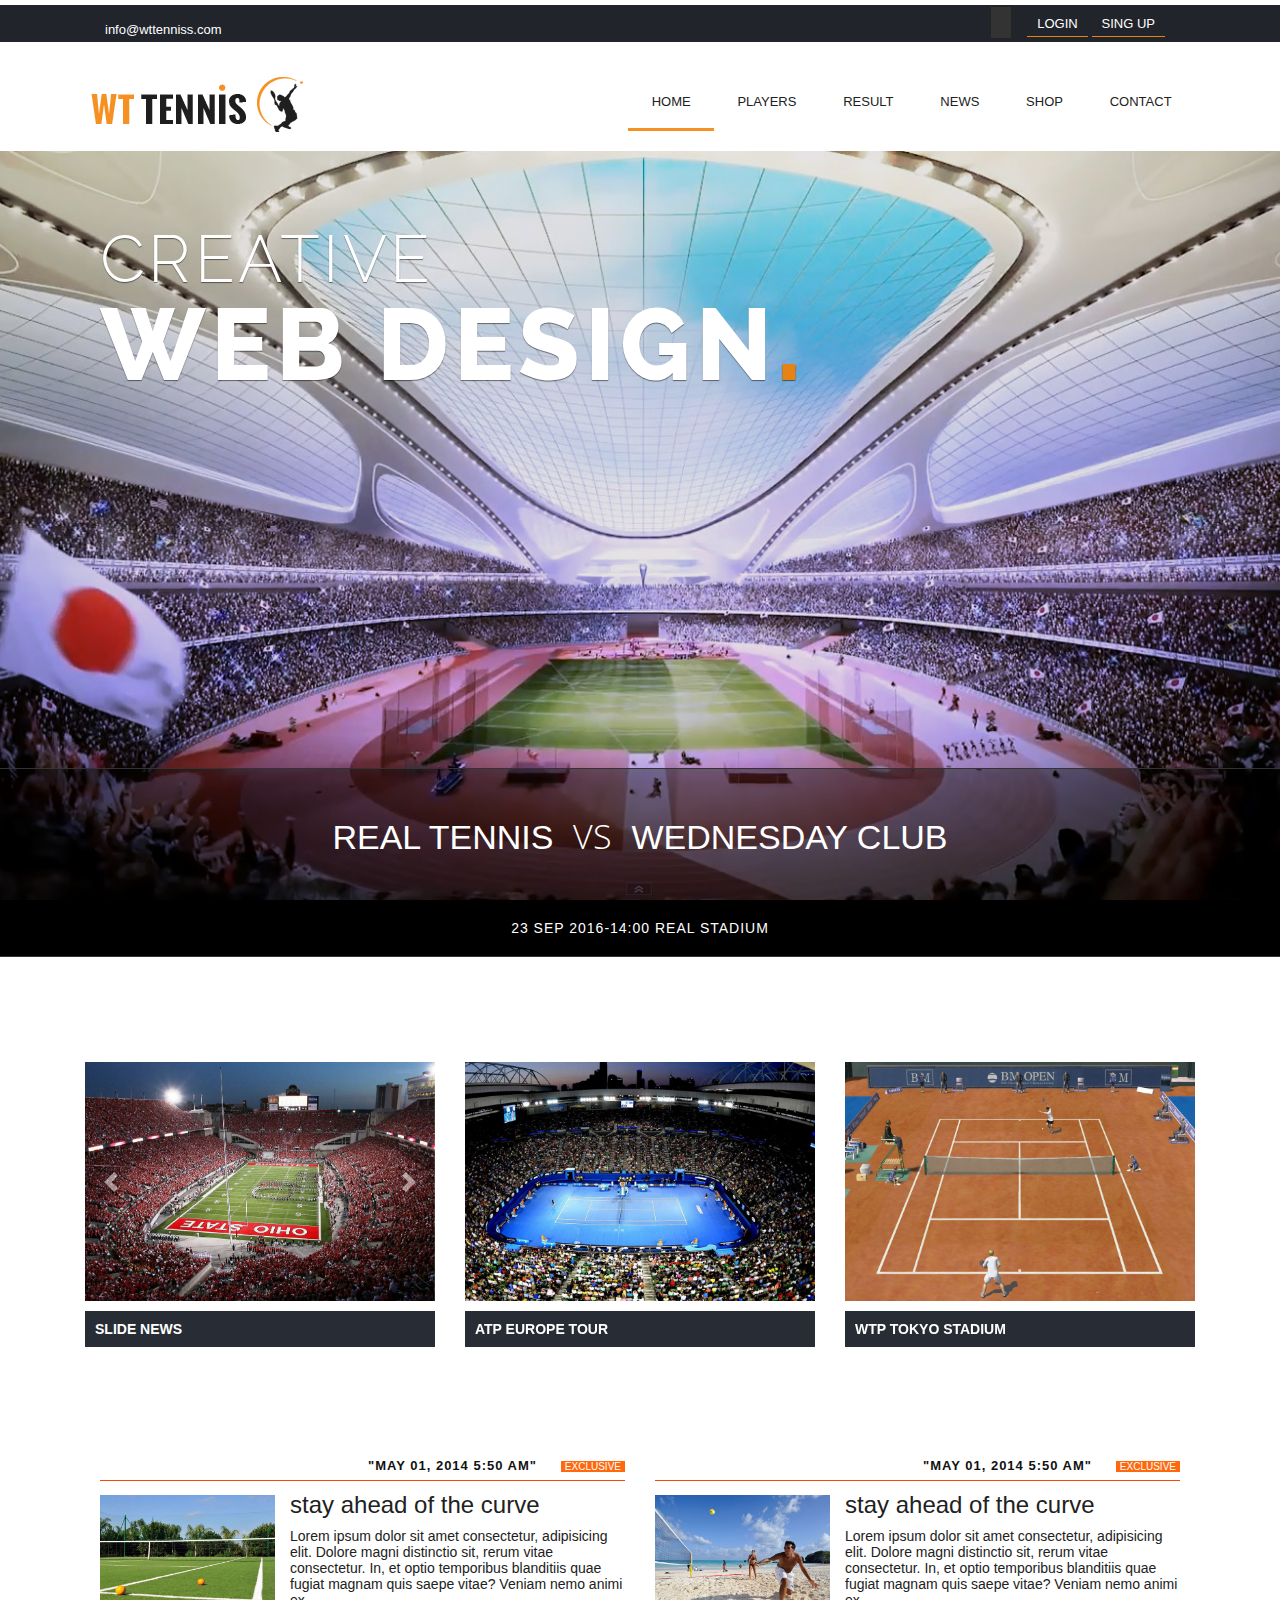
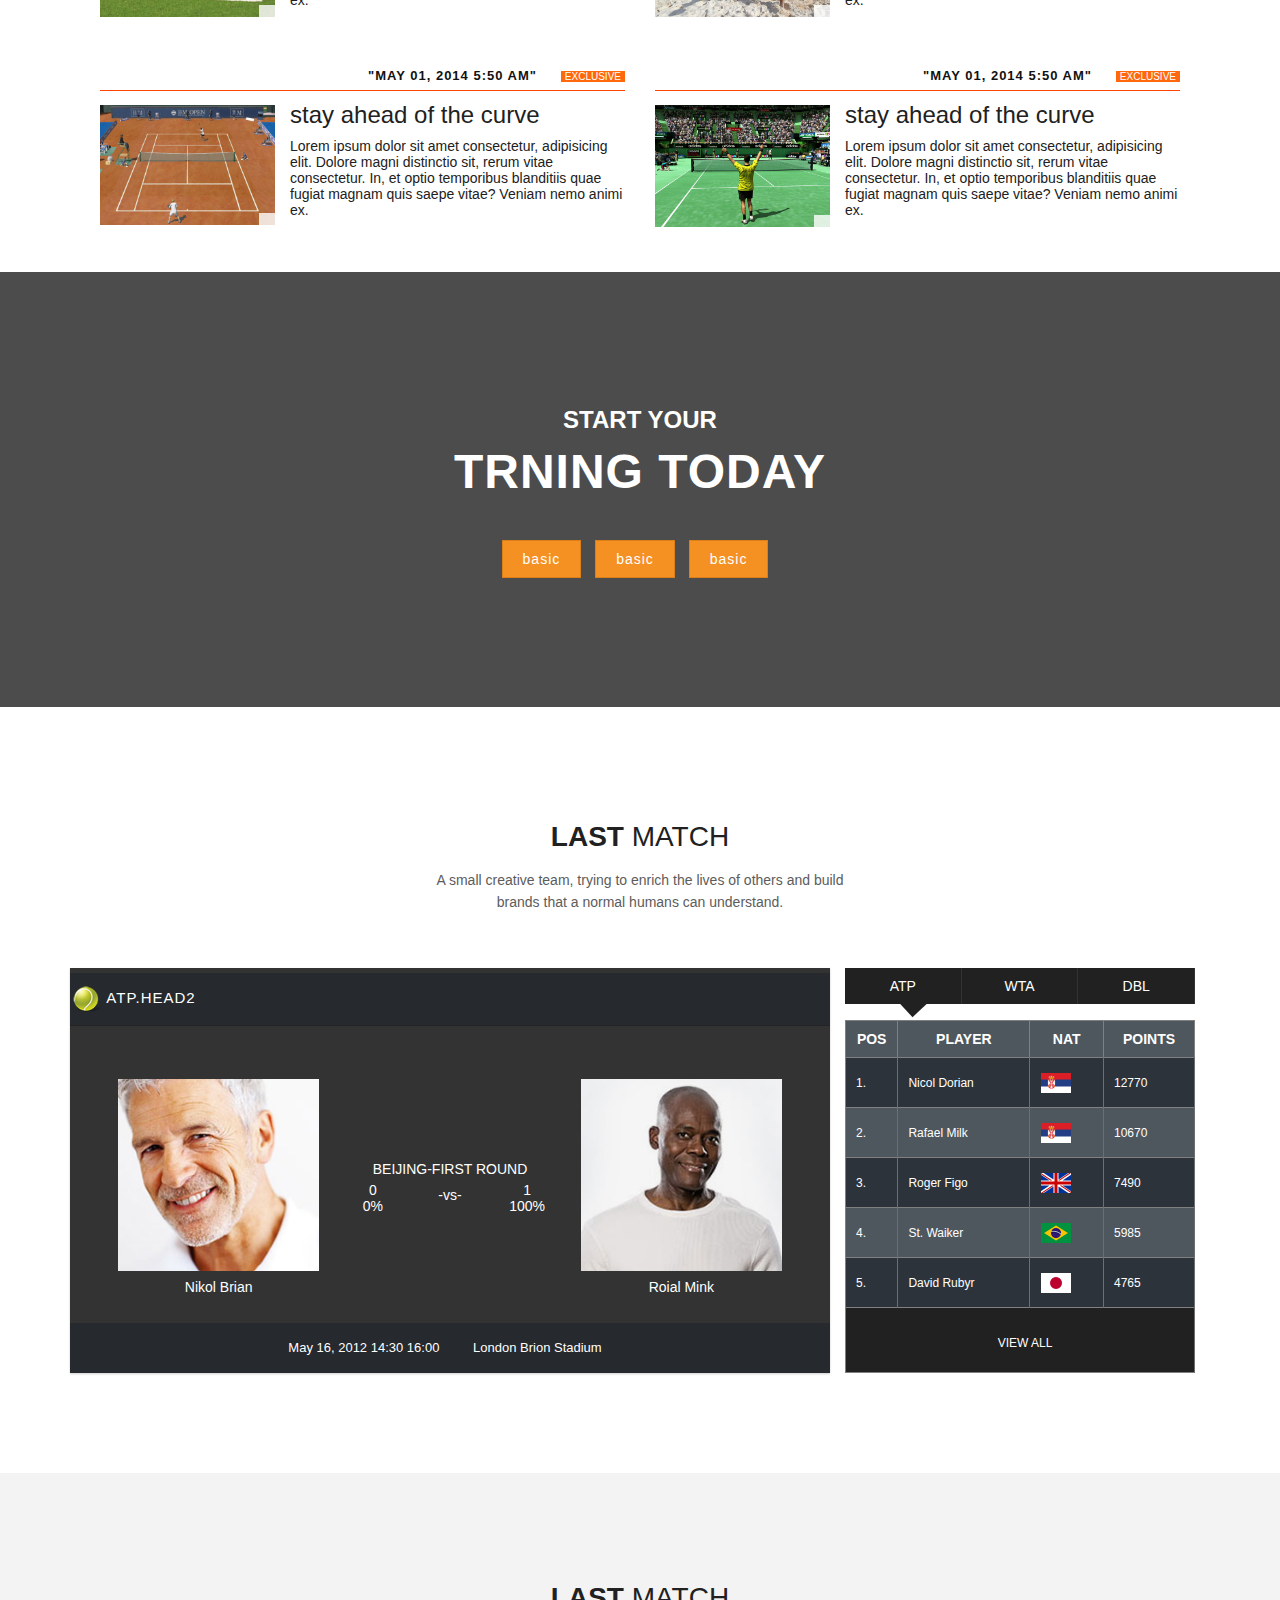
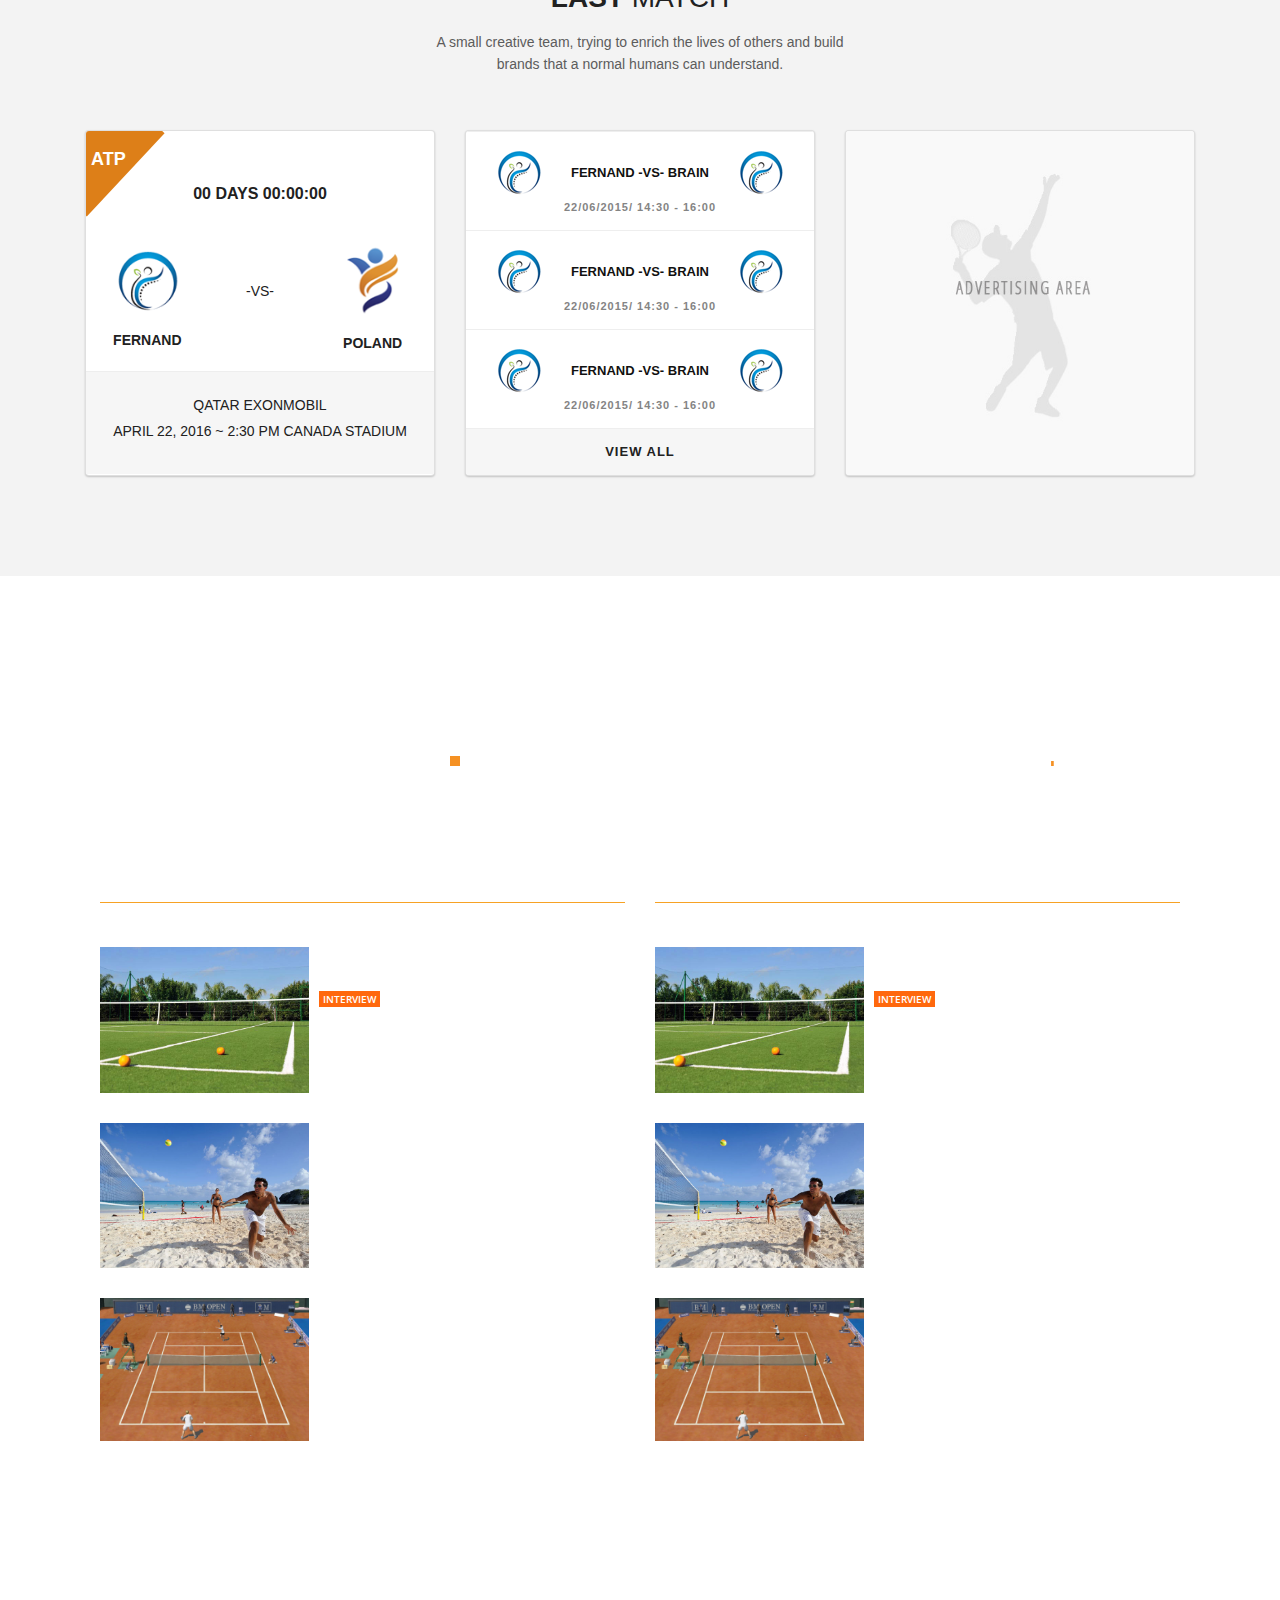
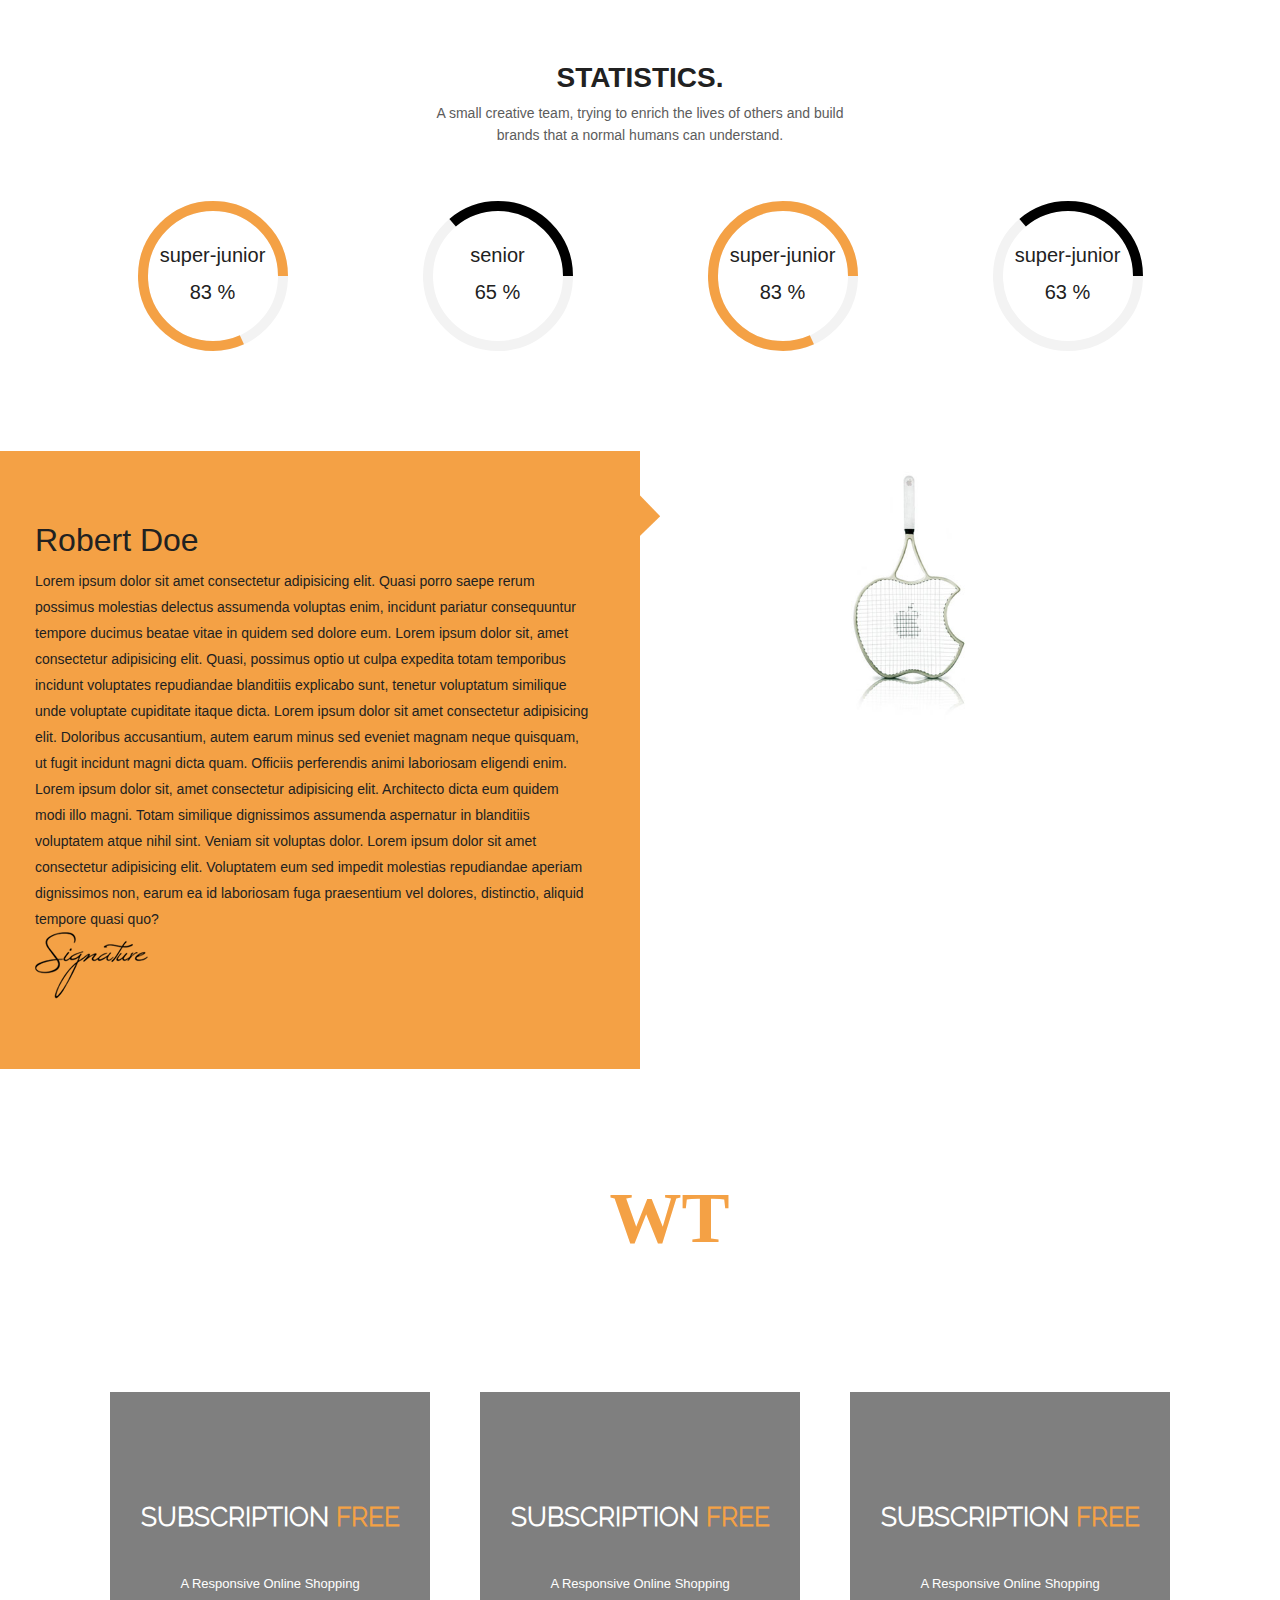
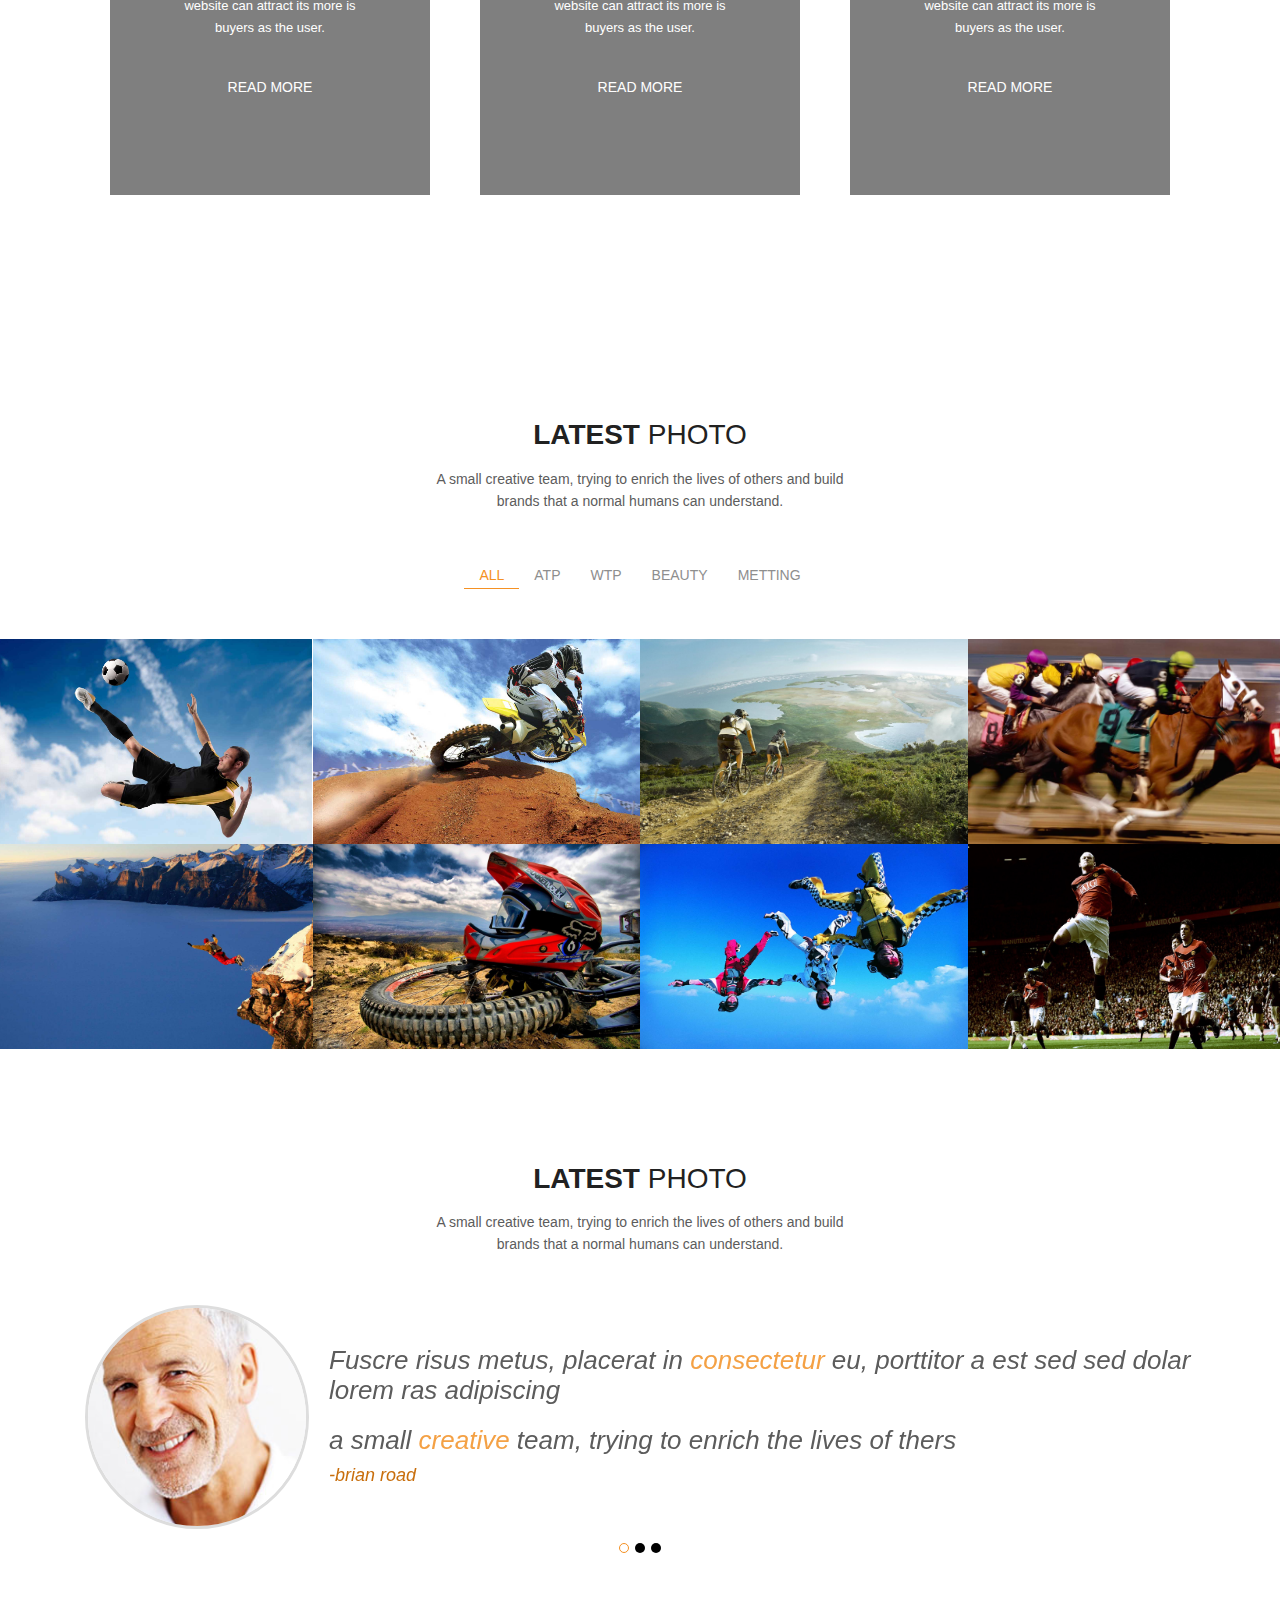
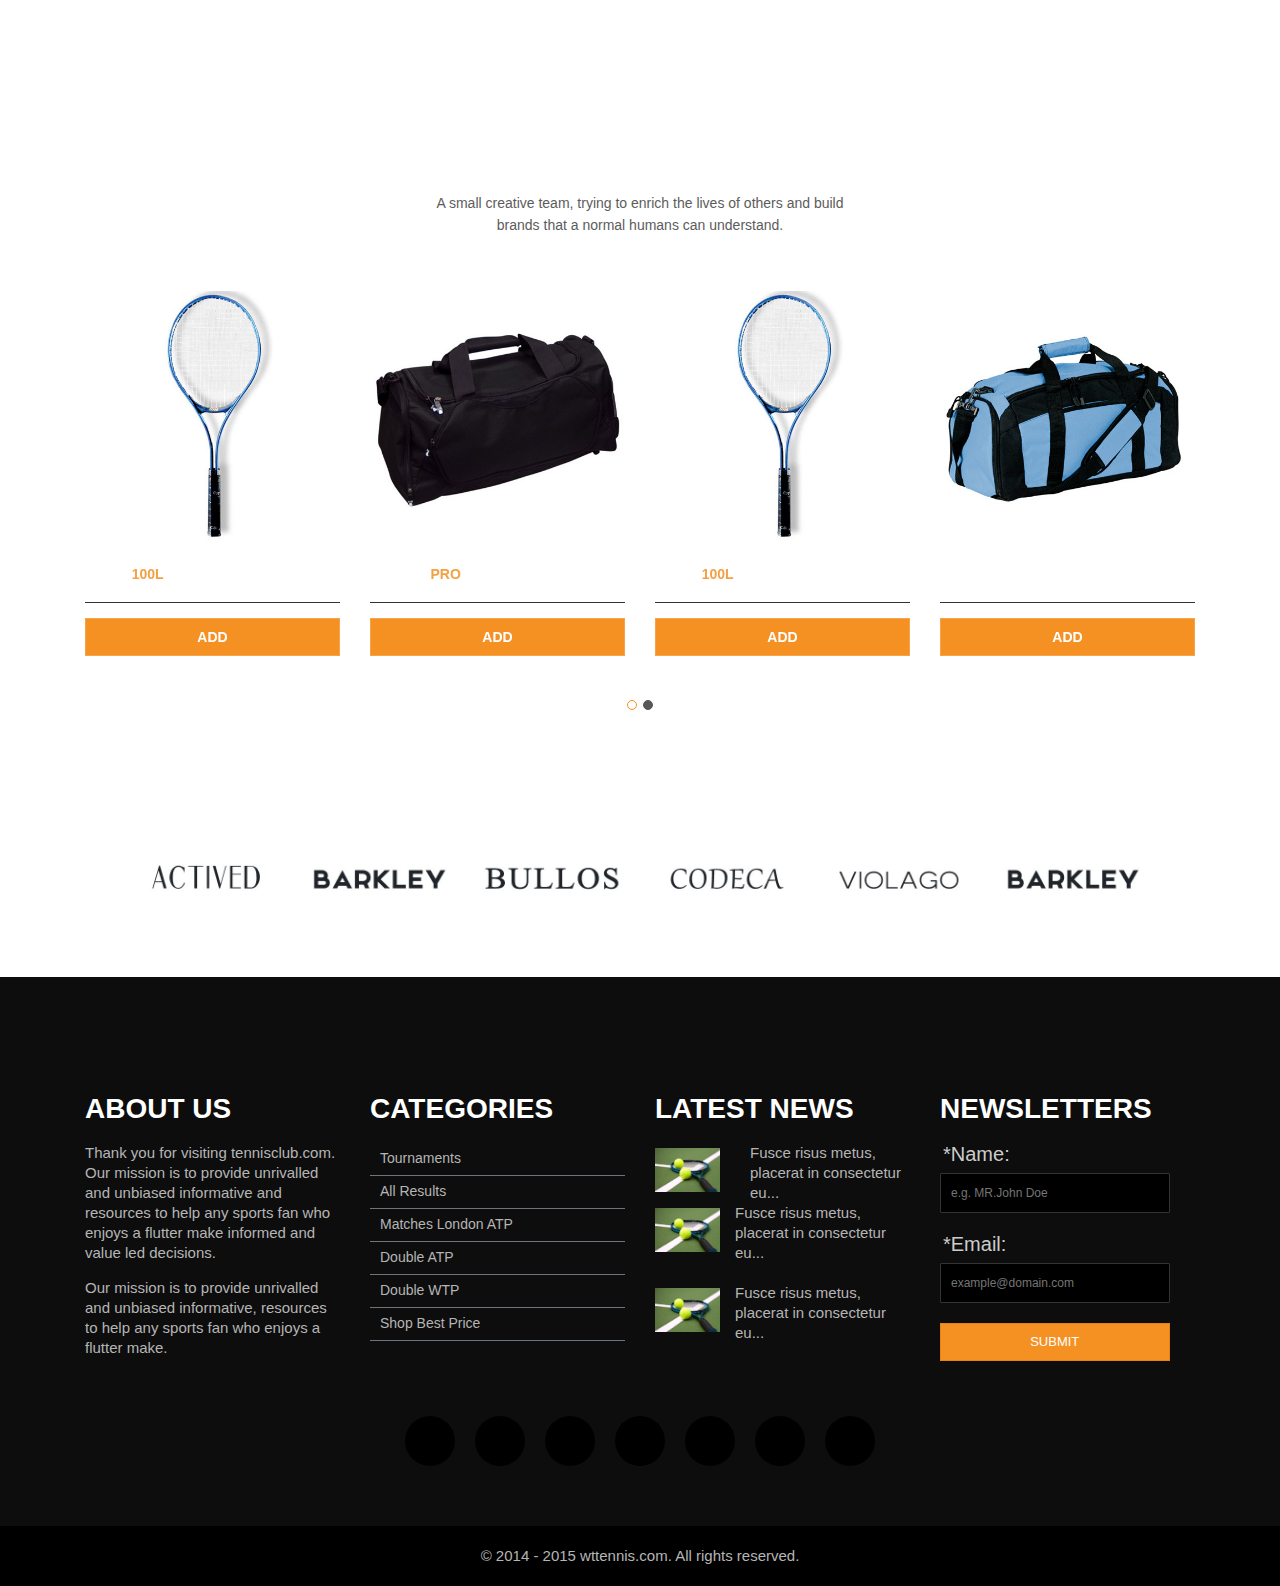
==== commit 154cffd4: "Update index.html" ====
--- a/index.html
+++ b/index.html
@@ -5,7 +5,7 @@
     <meta http-equiv="X-UA-Compatible" content="IE=edge">
     <meta name="viewport" content="width=device-width, initial-scale=1.0">
     <title>WT teniss</title>
-    <link rel="icon" type="image/x-icon" href="/photoo/sub-ball.png">
+    <link rel="icon" type="image/x-icon" href="photoo/sub-ball.png">
     <link rel="stylesheet" href="https://cdn.jsdelivr.net/npm/bootstrap@4.0.0/dist/css/bootstrap.min.css" integrity="sha384-Gn5384xqQ1aoWXA+058RXPxPg6fy4IWvTNh0E263XmFcJlSAwiGgFAW/dAiS6JXm" crossorigin="anonymous">
     <link rel="stylesheet" href="https://cdnjs.cloudflare.com/ajax/libs/font-awesome/6.1.1/css/all.css" integrity="sha512-1hsteeq9xTM5CX6NsXiJu3Y/g+tj+IIwtZMtTisemEv3hx+S9ngaW4nryrNcPM4xGzINcKbwUJtojslX2KG+DQ==" crossorigin="anonymous" referrerpolicy="no-referrer" />
     <link rel="stylesheet" href="css/mine.css">
@@ -48,25 +48,23 @@
                 <div class="collapse navbar-collapse " id="navbarNav">
                   <ul class="navbar-nav ml-auto">
                     <li class="nav-item active_li text-uppercase bla">
-                        <a class="nav-link" href="/index.html" >Home <span class="sr-only">(current)</span></a>
+                        <a class="nav-link" href="index.html" >Home <span class="sr-only">(current)</span></a>
+                      </li>
+        
+                      <li class="nav-item text-uppercase">
+                        <a class="nav-link" href="players.html">players</a>
                       </li>
                       <li class="nav-item text-uppercase">
-                        <a class="nav-link" href="#">pages</a>
-                      </li>
-                      <li class="nav-item text-uppercase">
-                        <a class="nav-link" href="/players.html">players</a>
-                      </li>
-                      <li class="nav-item text-uppercase">
-                          <a class="nav-link" href="/result.html">result</a>
+                          <a class="nav-link" href="result.html">result</a>
                         </li>
                         <li class="nav-item text-uppercase">
-                          <a class="nav-link" href="/news.html">news</a>
+                          <a class="nav-link" href="news.html">news</a>
                         </li>
                         <li class="nav-item text-uppercase">
-                          <a class="nav-link" href="/shop.html">shop</a>
+                          <a class="nav-link" href="shop.html">shop</a>
                         </li>
                         <li class="nav-item text-uppercase">
-                          <a class="nav-link" href="/contact.html">contact</a>
+                          <a class="nav-link" href="contact.html">contact</a>
                         </li>
                   </ul>
                 </div>
@@ -1192,4 +1190,4 @@
 <script src="https://cdn.jsdelivr.net/npm/popper.js@1.12.9/dist/umd/popper.min.js" integrity="sha384-ApNbgh9B+Y1QKtv3Rn7W3mgPxhU9K/ScQsAP7hUibX39j7fakFPskvXusvfa0b4Q" crossorigin="anonymous"></script>
 <script src="https://cdn.jsdelivr.net/npm/bootstrap@4.0.0/dist/js/bootstrap.min.js" integrity="sha384-JZR6Spejh4U02d8jOt6vLEHfe/JQGiRRSQQxSfFWpi1MquVdAyjUar5+76PVCmYl" crossorigin="anonymous"></script>
 </body>
-</html>+</html>
--- a/css/mine.css
+++ b/css/mine.css
@@ -355,7 +355,7 @@
 }
 
 .last-match-{
-    background: transparent url(../photoo/stadium2.jpg) no-repeat center center;
+    background: transparent url(..photoo/stadium2.jpg) no-repeat center center;
     padding-left: 0;
     padding-right: 0;
     box-shadow: 0 1px 2px rgb(0 0 0 / 20%);
@@ -518,7 +518,7 @@
         letter-spacing: 1px;
 }
 .new_black{
-    background: transparent url(../photoo/place1.jpg) no-repeat center center fixed;
+    background: transparent url(..photoo/place1.jpg) no-repeat center center fixed;
     color: #fff;
     background-size: cover;
     width: 100%;
@@ -625,7 +625,7 @@
 }
 .around-section{
 
-    background: transparent url(../photoo/MG_7241.jpg) no-repeat center center fixed;
+    background: transparent url(..photoo/MG_7241.jpg) no-repeat center center fixed;
  
     background-size: cover;
     padding: 100px 0;
@@ -776,7 +776,7 @@
 .top_product{
     margin-top: 100px;
     padding: 100px 0;
-    background: transparent url(../photoo/8.jpg)  fixed center center ;
+    background: transparent url(..photoo/8.jpg)  fixed center center ;
   color: white;
     width: 100%;
 }
@@ -874,7 +874,7 @@
     margin-bottom: 15px;
 }
 .footer-map{
-    background: url(../photoo/footer_map.png);
+    background: url(..photoo/footer_map.png);
     width: 100%;
     background-position: center;
     background-size: cover;
@@ -975,7 +975,7 @@
 }
 
 .secnd_banner{
-    background: url(/photoo/backtennis2.jpg);
+    background: url(photoo/backtennis2.jpg);
     width: 100%;
     height: 210px;
     background-position: center;
@@ -1108,7 +1108,7 @@
 
 .third_banner{
   
-        background: url(/photoo/backtennis7.jpg);
+        background: url(photoo/backtennis7.jpg);
         width: 100%;
         height: 210px;
         background-position: center;
@@ -1116,7 +1116,7 @@
     }
 
 .bg-image{
-    background: transparent url(../photoo/top-background.png) no-repeat center right;
+    background: transparent url(..photoo/top-background.png) no-repeat center right;
     padding-top: 0;
 }
 
@@ -1271,7 +1271,7 @@
     margin-right: 5px;
 }
 .four_banner {
-    background: transparent url(../photoo/backtennis.jpg) no-repeat center center;
+    background: transparent url(..photoo/backtennis.jpg) no-repeat center center;
     width: 100%;
     height: 210px;
  
@@ -1366,7 +1366,7 @@
 }
 
 .backtennis {
-    background: transparent url(../photoo/backtennis3.jpg) no-repeat bottom center;
+    background: transparent url(..photoo/backtennis3.jpg) no-repeat bottom center;
     width: 100%;
     height: 210px;
     color: white;
@@ -1468,7 +1468,7 @@
 
 .svg_conteiner{
     padding: 100px 0;
-    background: transparent url(../photoo/top-background.png) no-repeat center center fixed;
+    background: transparent url(..photoo/top-background.png) no-repeat center center fixed;
     
     background-size: cover;
 }
@@ -1668,4 +1668,4 @@
     font-size: 10px;
 
 }
-}+}
